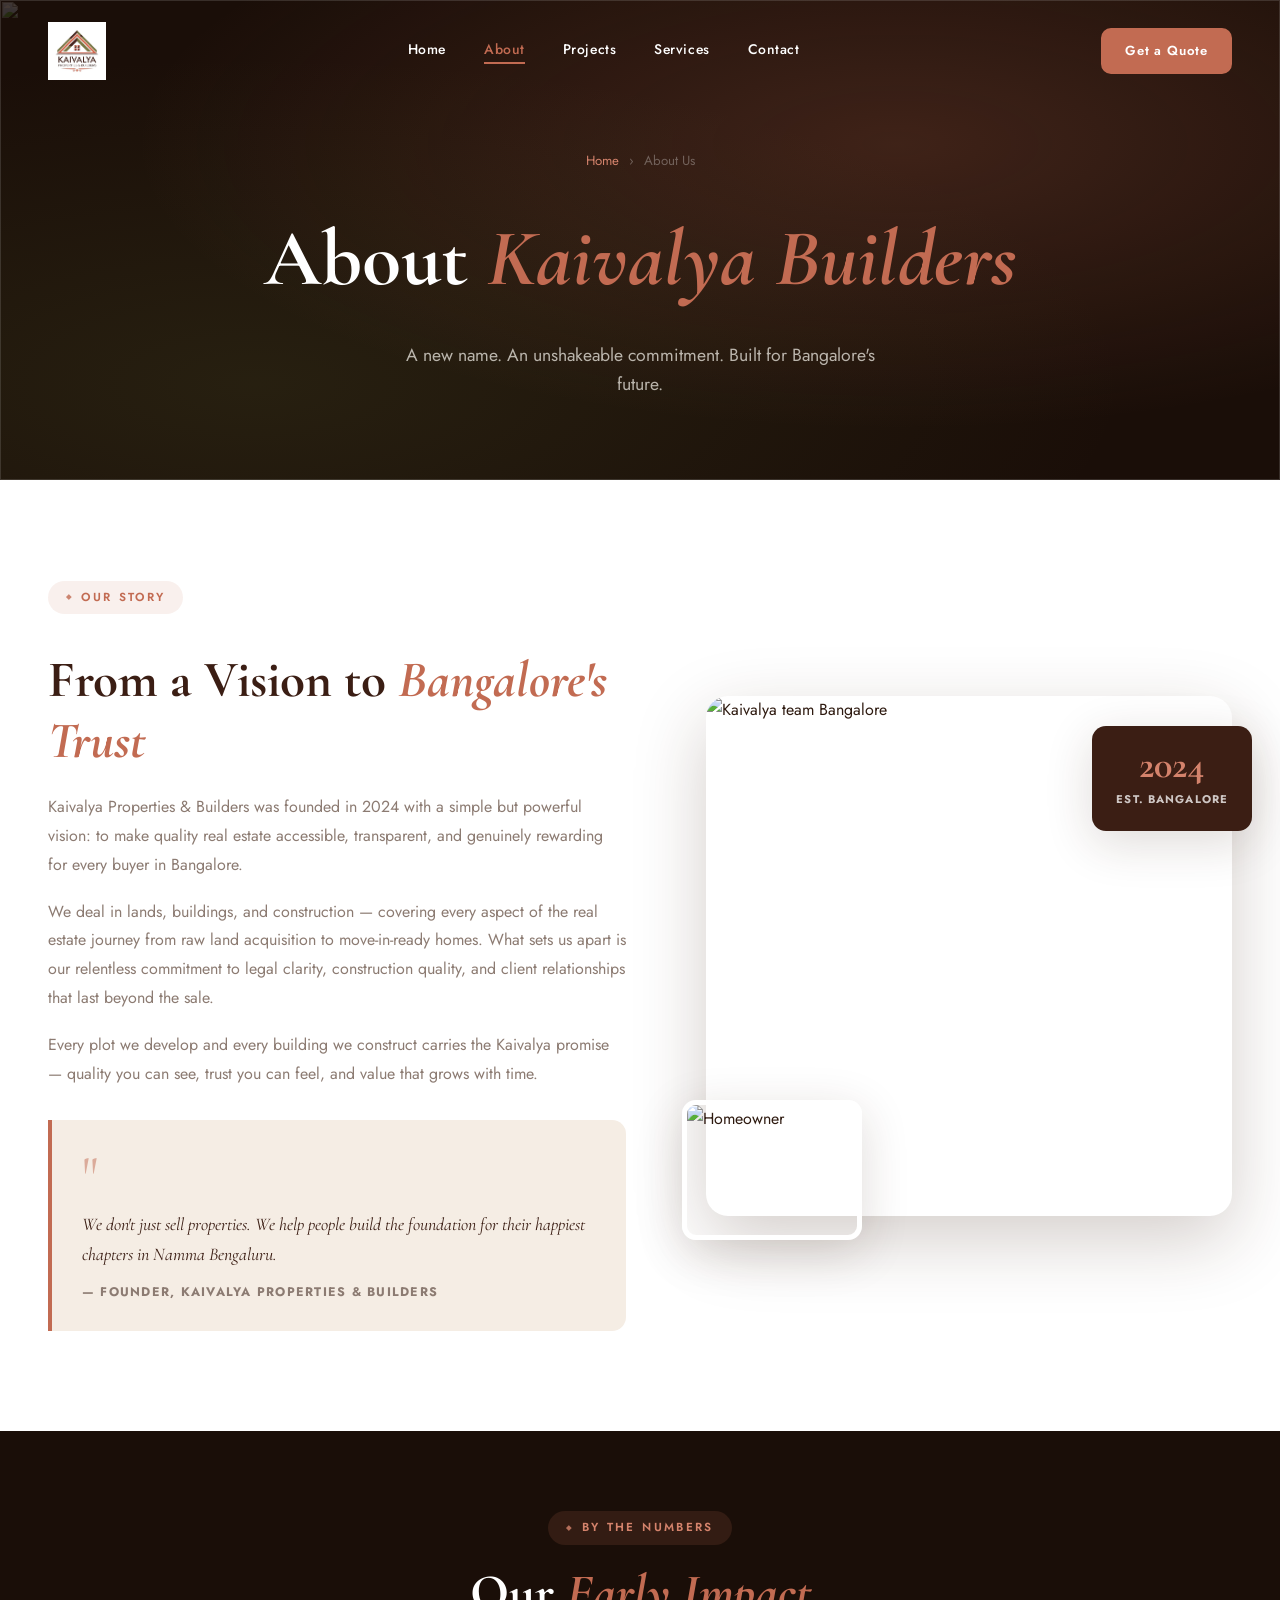
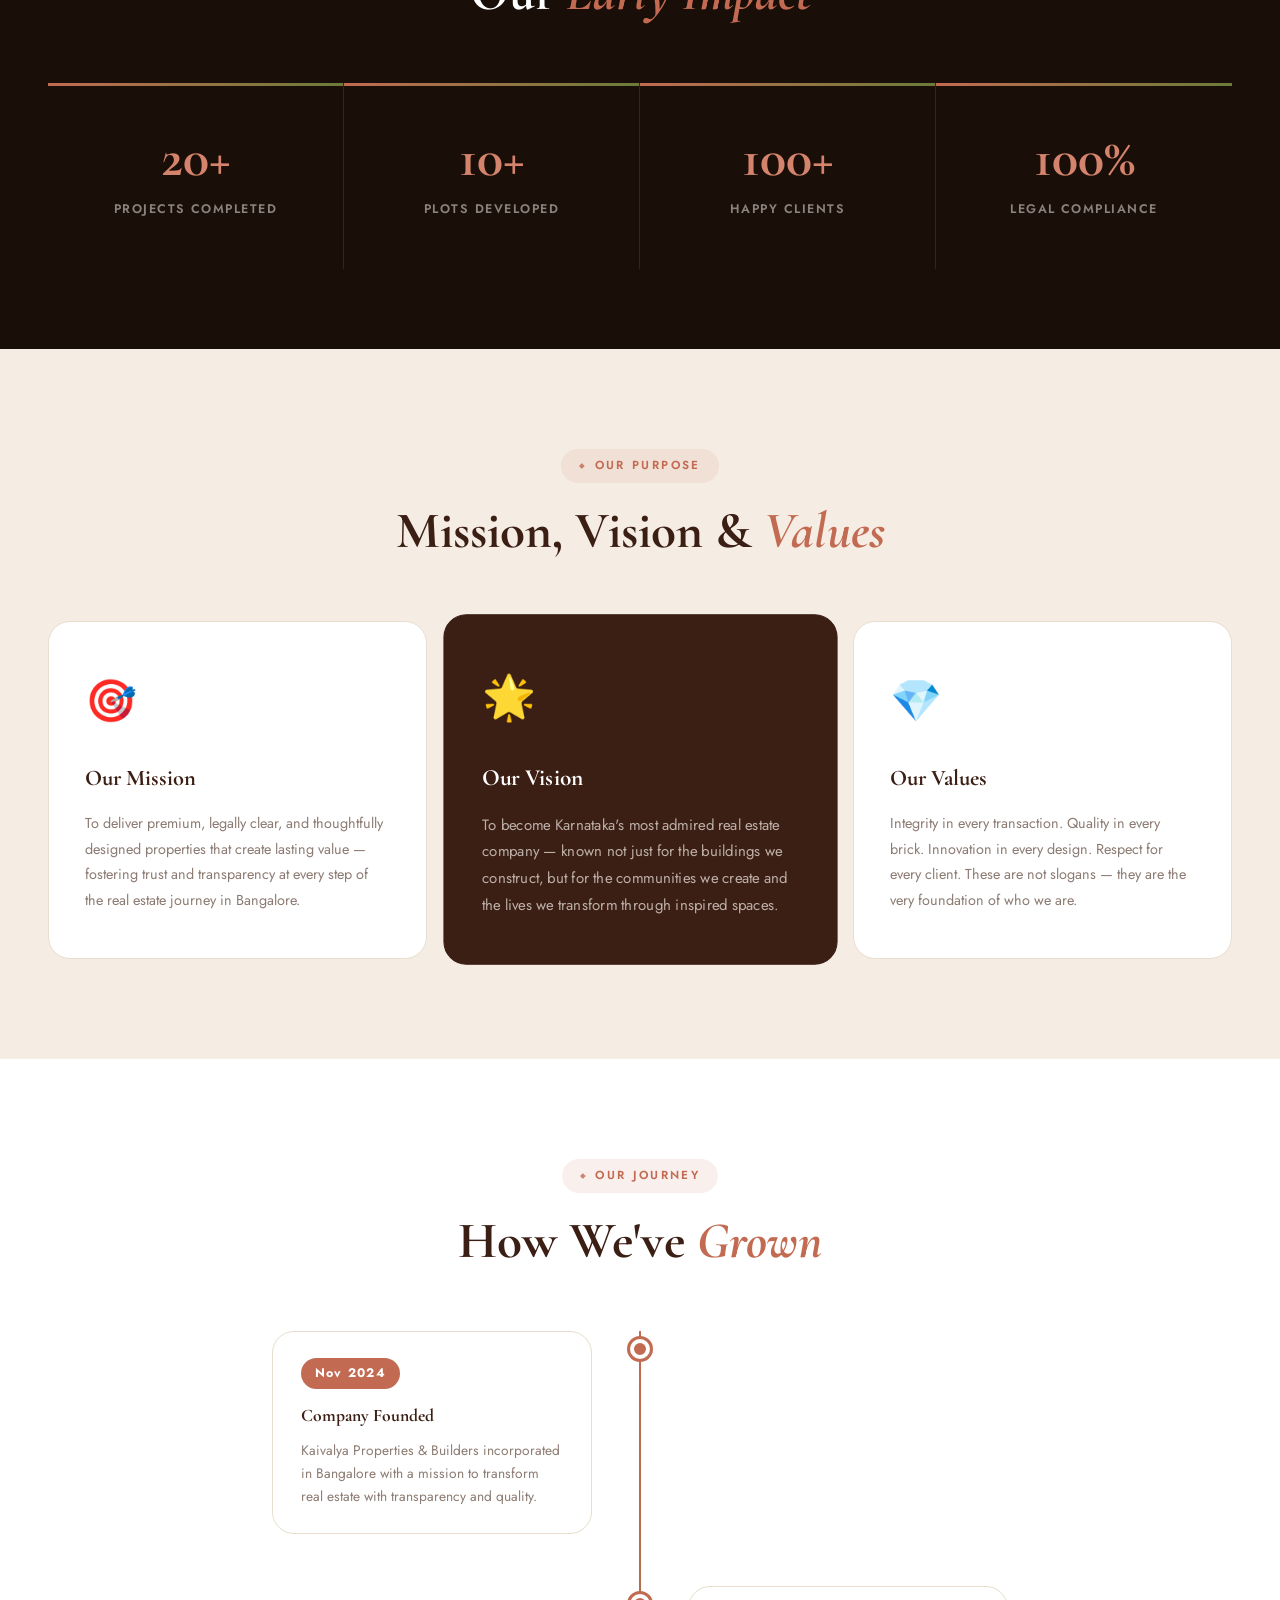
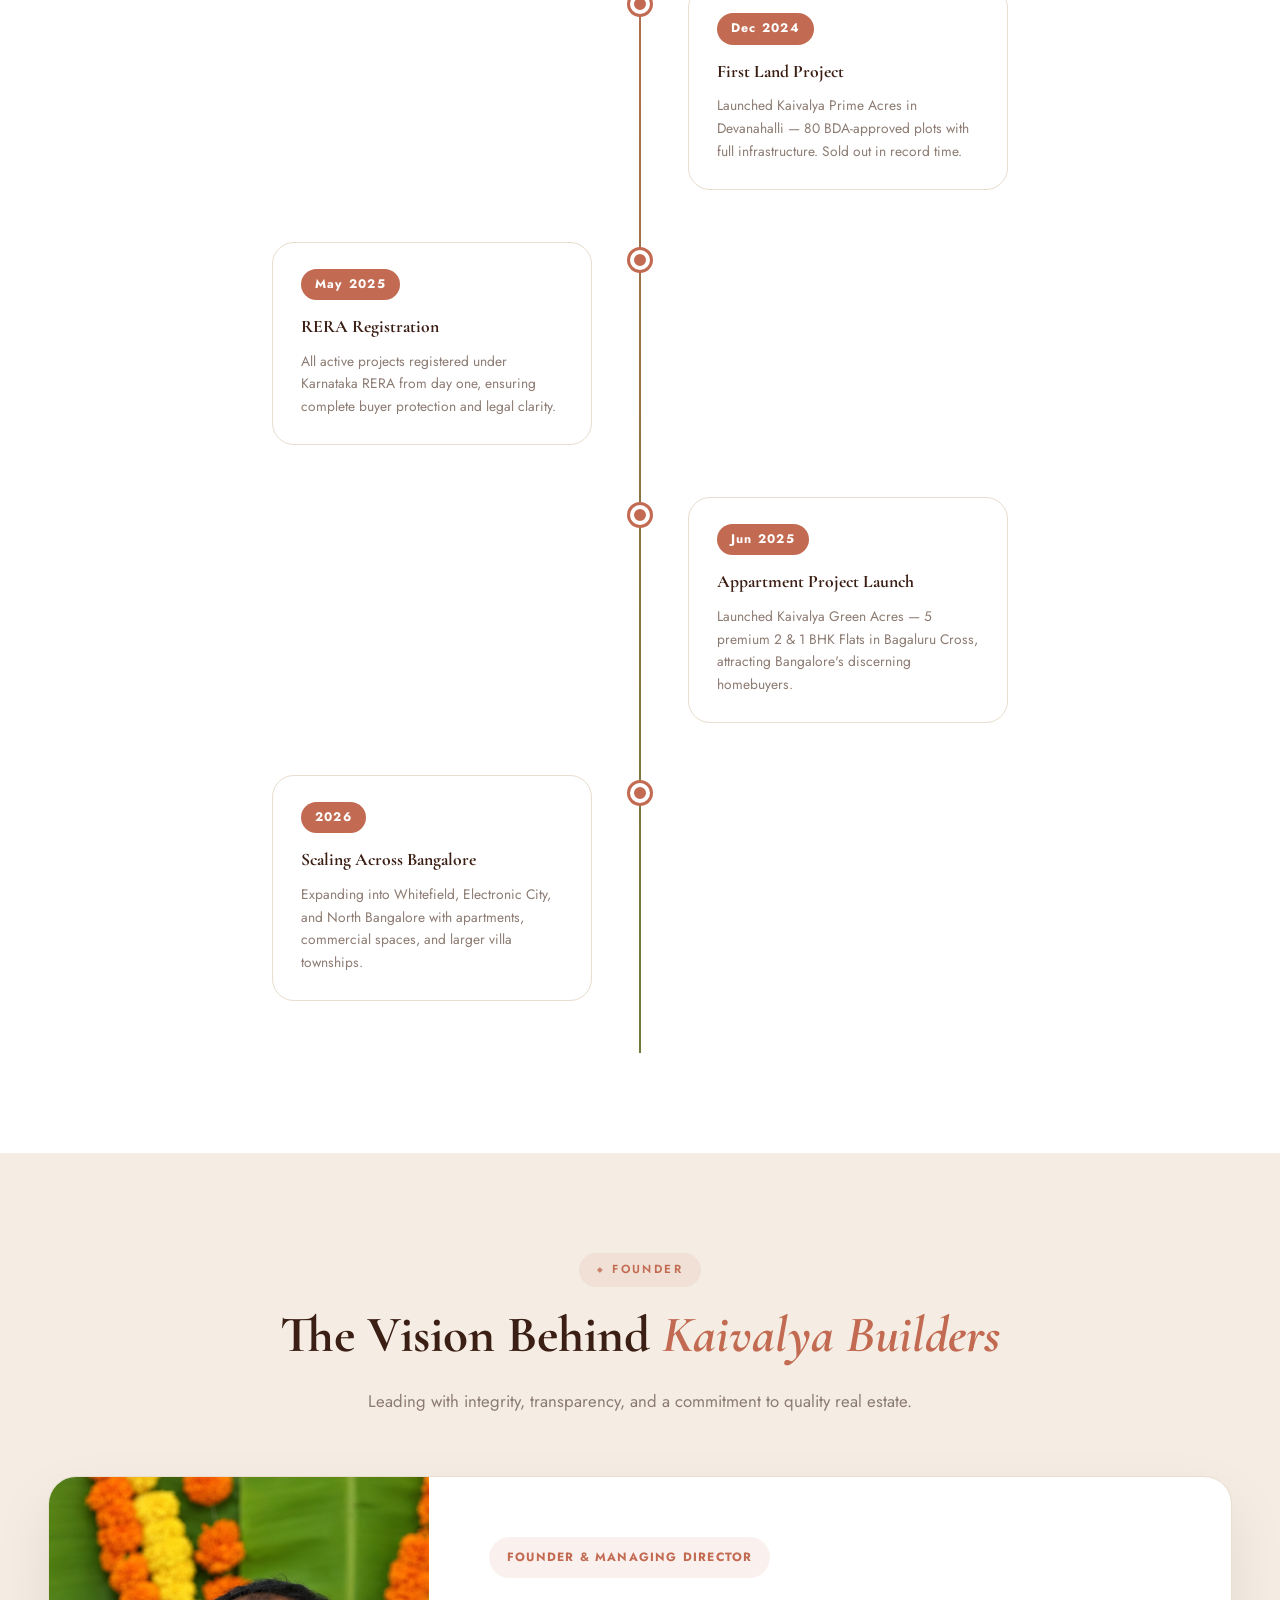
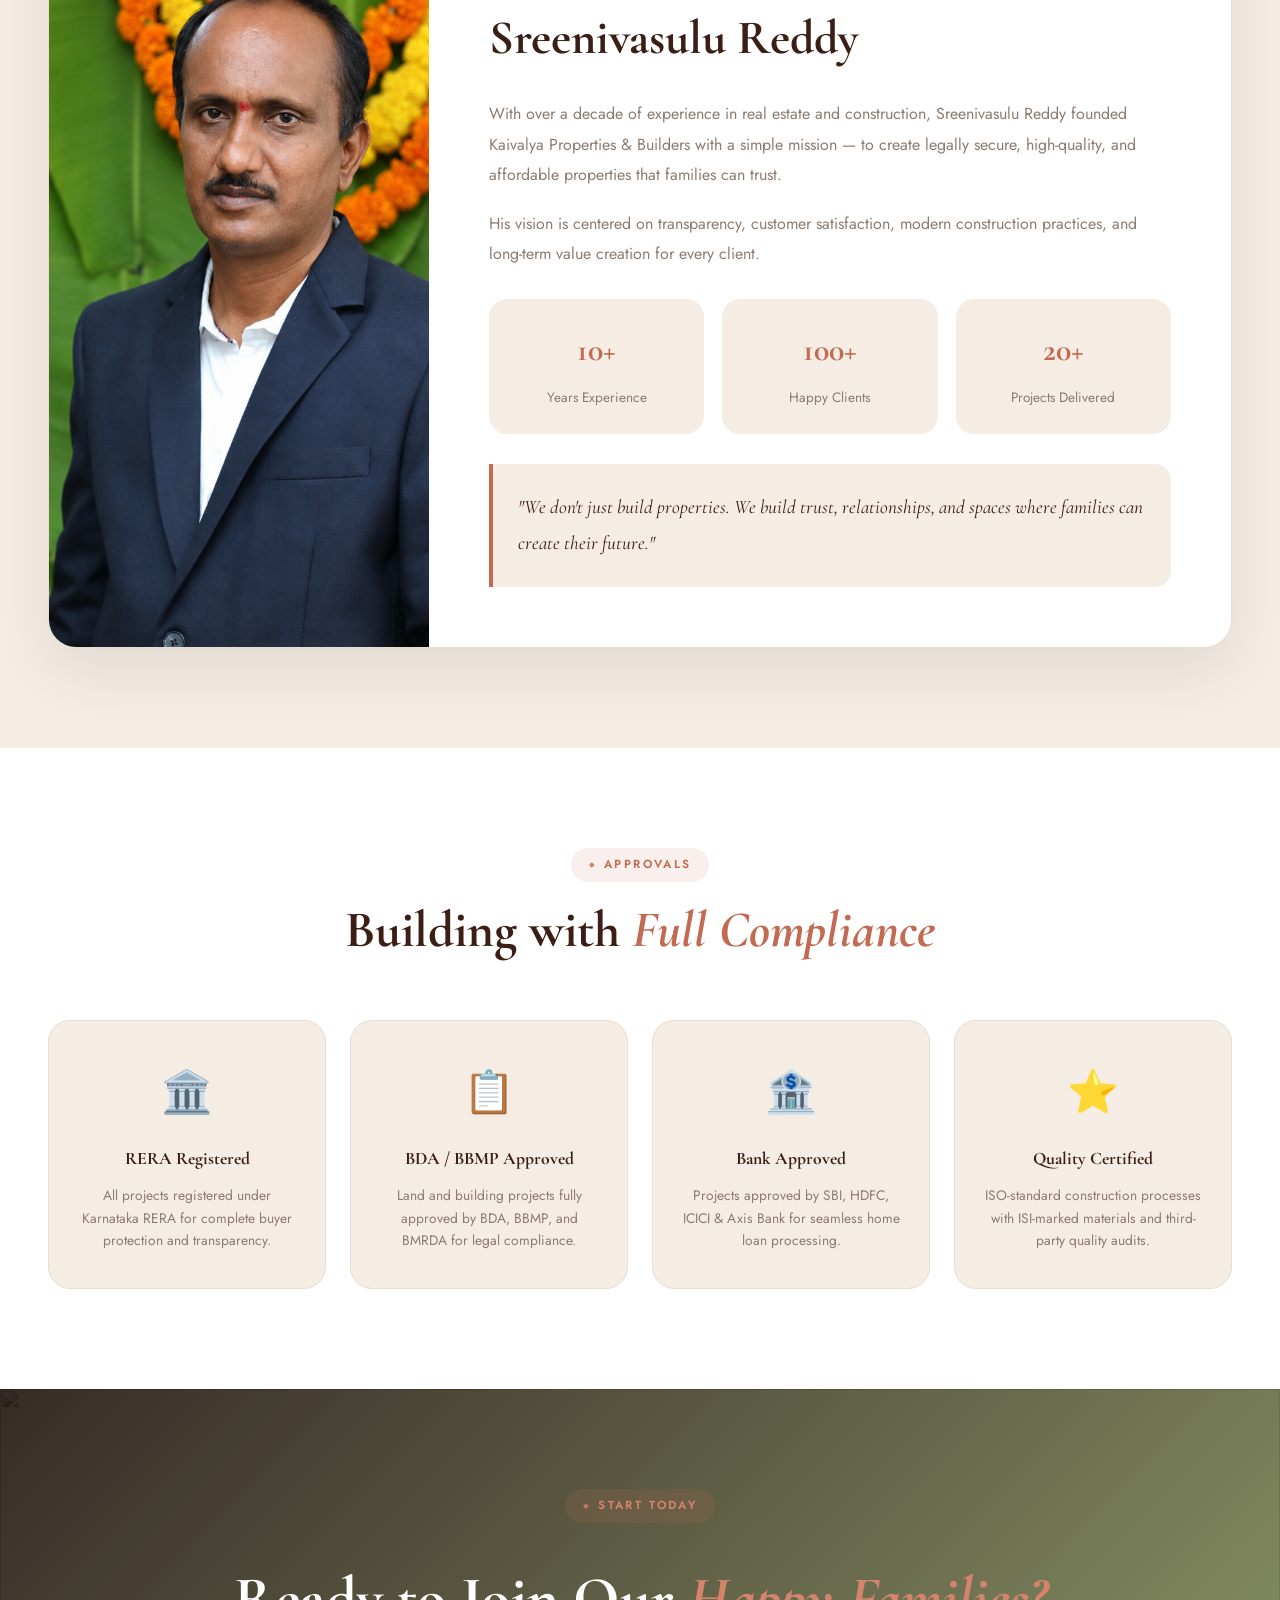
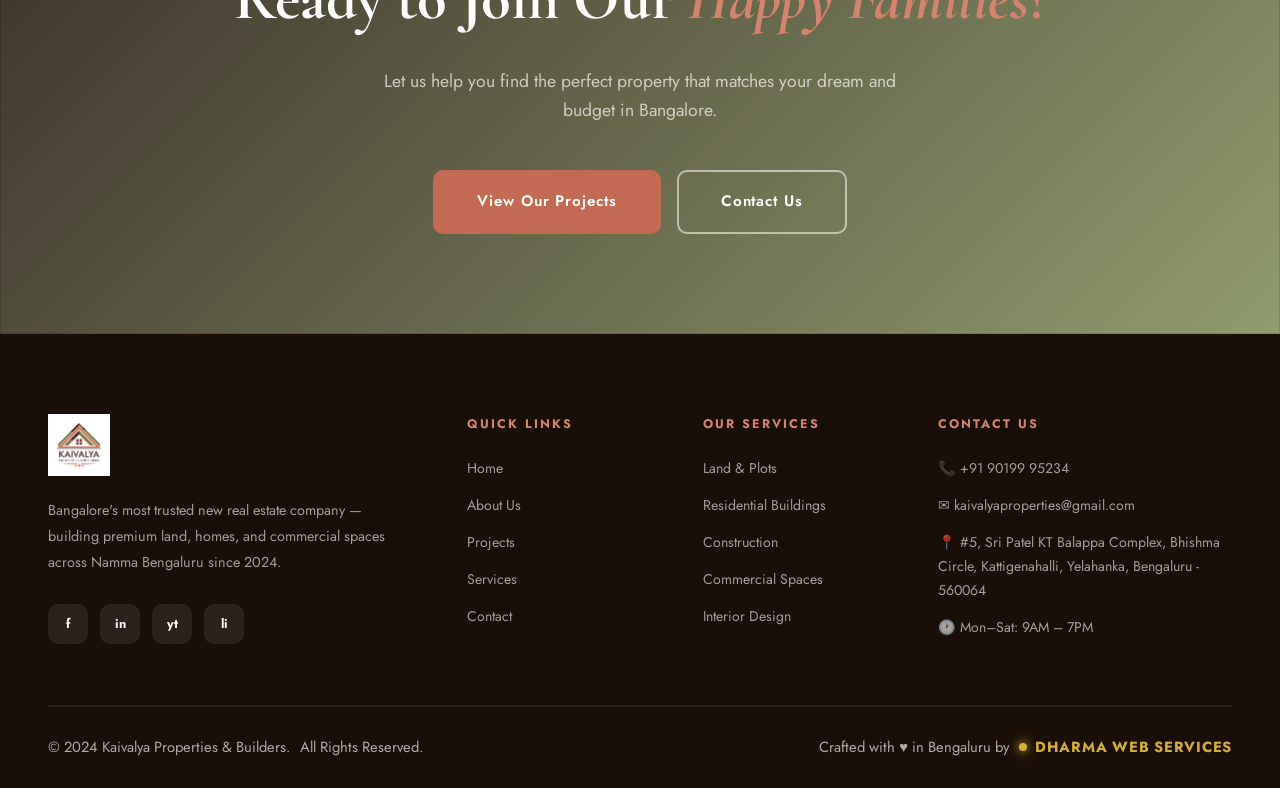
==== about.html @ e22a452b "Initial commit" ====
<!DOCTYPE html>
<html lang="en">
<head>
  <meta charset="UTF-8"/><meta name="viewport" content="width=device-width,initial-scale=1.0"/>
  <title>About Us – Kaivalya Properties & Builders | Bangalore</title>
  <link rel="icon" href="assets/images/logo.png" type="image/png">
  <link rel="stylesheet" href="assets/css/main.css"/>
  <link rel="stylesheet" href="assets/css/about.css"/>
  <link rel="preconnect" href="https://fonts.googleapis.com">
  <link rel="preconnect" href="https://fonts.gstatic.com" crossorigin>
  <link href="https://fonts.googleapis.com/css2?family=Cormorant+Garamond:ital,wght@0,400;0,600;0,700;1,400&family=Jost:wght@300;400;500;600&display=swap" rel="stylesheet">
</head>
<body>
<header class="navbar scrolled" id="navbar">
  <div class="nav-inner">
    <a href="index.html" class="nav-logo"><img src="assets/images/logo.png" alt="Kaivalya"/></a>
    <nav class="nav-links" id="navLinks"><a href="index.html">Home</a><a href="about.html" class="active">About</a><a href="projects.html">Projects</a><a href="services.html">Services</a><a href="contact.html">Contact</a></nav>
    <a href="contact.html" class="btn btn-terra nav-cta">Get a Quote</a>
    <button class="hamburger" id="hamburger"><span></span><span></span><span></span></button>
  </div>
</header>
<div class="mobile-drawer" id="mobileDrawer"><a href="index.html">Home</a><a href="about.html" class="active">About</a><a href="projects.html">Projects</a><a href="services.html">Services</a><a href="contact.html">Contact</a><a href="contact.html" class="btn btn-terra mob-cta">Get a Quote</a></div>

<section class="page-header">
  <img src="https://images.unsplash.com/photo-1486325212027-8081e485255e?w=1600&q=70&auto=format&fit=crop" alt="" class="ph-img"/>
  <div class="ph-content container"><div class="breadcrumb"><a href="index.html">Home</a><span>›</span><span>About Us</span></div><h1>About <em>Kaivalya Builders</em></h1><p>A new name. An unshakeable commitment. Built for Bangalore's future.</p></div>
</section>

<!-- STORY -->
<section class="section-pad">
  <div class="container">
    <div class="story-grid">
      <div class="story-text reveal-left">
        <span class="tag">Our Story</span>
        <h2 class="heading">From a Vision to <em>Bangalore's Trust</em></h2>
        <p>Kaivalya Properties &amp; Builders was founded in 2024 with a simple but powerful vision: to make quality real estate accessible, transparent, and genuinely rewarding for every buyer in Bangalore.</p>
        <p>We deal in lands, buildings, and construction — covering every aspect of the real estate journey from raw land acquisition to move-in-ready homes. What sets us apart is our relentless commitment to legal clarity, construction quality, and client relationships that last beyond the sale.</p>
        <p>Every plot we develop and every building we construct carries the Kaivalya promise — quality you can see, trust you can feel, and value that grows with time.</p>
        <div class="founder-quote">
          <div class="fq-mark">"</div>
          <div class="fq-text">We don't just sell properties. We help people build the foundation for their happiest chapters in Namma Bengaluru.</div>
          <div class="fq-author">— Founder, Kaivalya Properties &amp; Builders</div>
        </div>
      </div>
      <div class="story-img-wrap reveal-right">
        <img src="https://images.unsplash.com/photo-1582407947304-fd86f028f716?w=800&q=80&auto=format&fit=crop" alt="Kaivalya team Bangalore" class="story-main-img"/>
        <div class="story-float"><img src="https://images.unsplash.com/photo-1560518883-ce09059eeffa?w=400&q=80&auto=format&fit=crop" alt="Homeowner"/></div>
        <div class="story-stat-badge"><span class="sn">2024</span><span class="sl">Est. Bangalore</span></div>
      </div>
    </div>
  </div>
</section>

<!-- NUMBERS -->
<section class="bg-dark section-pad" style="padding:80px 0;">
  <div class="container">
    <div class="section-head reveal"><span class="tag light">By The Numbers</span><h2 class="heading light">Our <em>Early Impact</em></h2></div>
    <div class="numbers-grid">
      <div class="num-card reveal"><span class="big-n">20+</span><span class="n-label">Projects Completed</span></div>
      <div class="num-card reveal"><span class="big-n">10+</span><span class="n-label">Plots Developed</span></div>
      <div class="num-card reveal"><span class="big-n">100+</span><span class="n-label">Happy Clients</span></div>
      <div class="num-card reveal"><span class="big-n">100%</span><span class="n-label">Legal Compliance</span></div>
    </div>
  </div>
</section>

<!-- MISSION VISION -->
<section class="section-pad bg-warm">
  <div class="container">
    <div class="section-head reveal"><span class="tag">Our Purpose</span><h2 class="heading">Mission, Vision &amp; <em>Values</em></h2></div>
    <div class="mv-grid">
      <div class="mv-card reveal"><div class="mv-icon">🎯</div><h3>Our Mission</h3><p>To deliver premium, legally clear, and thoughtfully designed properties that create lasting value — fostering trust and transparency at every step of the real estate journey in Bangalore.</p></div>
      <div class="mv-card center reveal"><div class="mv-icon">🌟</div><h3>Our Vision</h3><p>To become Karnataka's most admired real estate company — known not just for the buildings we construct, but for the communities we create and the lives we transform through inspired spaces.</p></div>
      <div class="mv-card reveal"><div class="mv-icon">💎</div><h3>Our Values</h3><p>Integrity in every transaction. Quality in every brick. Innovation in every design. Respect for every client. These are not slogans — they are the very foundation of who we are.</p></div>
    </div>
  </div>
</section>

<!-- TIMELINE -->
<section class="section-pad">
  <div class="container">
    <div class="section-head reveal"><span class="tag">Our Journey</span><h2 class="heading">How We've <em>Grown</em></h2></div>
    <div class="timeline">
      <div class="tl-item reveal"><div class="tl-dot"></div><div class="tl-box"><span class="tl-year">Nov 2024</span><h4>Company Founded</h4><p>Kaivalya Properties &amp; Builders incorporated in Bangalore with a mission to transform real estate with transparency and quality.</p></div></div>
      <div class="tl-item right reveal"><div class="tl-dot"></div><div class="tl-box"><span class="tl-year">Dec 2024</span><h4>First Land Project</h4><p>Launched Kaivalya Prime Acres in Devanahalli — 80 BDA-approved plots with full infrastructure. Sold out in record time.</p></div></div>
      <div class="tl-item reveal"><div class="tl-dot"></div><div class="tl-box"><span class="tl-year">May 2025</span><h4>RERA Registration</h4><p>All active projects registered under Karnataka RERA from day one, ensuring complete buyer protection and legal clarity.</p></div></div>
      <div class="tl-item right reveal"><div class="tl-dot"></div><div class="tl-box"><span class="tl-year">Jun 2025</span><h4>Appartment Project Launch</h4><p>Launched Kaivalya Green Acres — 5 premium 2 &amp; 1 BHK Flats in Bagaluru Cross, attracting Bangalore's discerning homebuyers.</p></div></div>
      <div class="tl-item reveal"><div class="tl-dot"></div><div class="tl-box"><span class="tl-year">2026</span><h4>Scaling Across Bangalore</h4><p>Expanding into Whitefield, Electronic City, and North Bangalore with apartments, commercial spaces, and larger villa townships.</p></div></div>
    </div>
  </div>
</section>

<!-- TEAM -->
<section class="section-pad bg-warm founder-section">
  <div class="container">

    <div class="section-head reveal">
      <span class="tag">Founder</span>
      <h2 class="heading">The Vision Behind <em>Kaivalya Builders</em></h2>
      <p class="desc">
        Leading with integrity, transparency, and a commitment to quality real estate.
      </p>
    </div>

    <div class="founder-card reveal">

      <div class="founder-image">
        <img src="assets/images/msreddy.png" alt="Sreenivasulu Reddy">
      </div>

      <div class="founder-content">

        <span class="founder-label">Founder & Managing Director</span>

        <h3>Sreenivasulu Reddy</h3>

        <p>
          With over a decade of experience in real estate and construction,
          Sreenivasulu Reddy founded Kaivalya Properties & Builders with a
          simple mission — to create legally secure, high-quality, and
          affordable properties that families can trust.
        </p>

        <p>
          His vision is centered on transparency, customer satisfaction,
          modern construction practices, and long-term value creation for
          every client.
        </p>

        <div class="founder-stats">

          <div class="stat-box">
            <span>10+</span>
            <small>Years Experience</small>
          </div>

          <div class="stat-box">
            <span>100+</span>
            <small>Happy Clients</small>
          </div>

          <div class="stat-box">
            <span>20+</span>
            <small>Projects Delivered</small>
          </div>

        </div>

        <div class="founder-quote-box">
          <p>
            "We don't just build properties. We build trust, relationships,
            and spaces where families can create their future."
          </p>
        </div>

      </div>

    </div>

  </div>
</section>

<!-- CERTIFICATIONS -->
<section class="section-pad">
  <div class="container">
    <div class="section-head reveal"><span class="tag">Approvals</span><h2 class="heading">Building with <em>Full Compliance</em></h2></div>
    <div class="certs-grid">
      <div class="cert-card reveal"><div class="cert-icon">🏛️</div><h4>RERA Registered</h4><p>All projects registered under Karnataka RERA for complete buyer protection and transparency.</p></div>
      <div class="cert-card reveal"><div class="cert-icon">📋</div><h4>BDA / BBMP Approved</h4><p>Land and building projects fully approved by BDA, BBMP, and BMRDA for legal compliance.</p></div>
      <div class="cert-card reveal"><div class="cert-icon">🏦</div><h4>Bank Approved</h4><p>Projects approved by SBI, HDFC, ICICI &amp; Axis Bank for seamless home loan processing.</p></div>
      <div class="cert-card reveal"><div class="cert-icon">⭐</div><h4>Quality Certified</h4><p>ISO-standard construction processes with ISI-marked materials and third-party quality audits.</p></div>
    </div>
  </div>
</section>

<!-- CTA -->
<section class="cta-section">
  <div class="cta-bg"><img src="https://images.unsplash.com/photo-1600585154340-be6161a56a0c?w=1600&q=70&auto=format&fit=crop" alt=""/><div class="cta-bg-layer"></div></div>
  <div class="cta-inner"><span class="tag light" style="margin-bottom:24px;">Start Today</span><h2>Ready to Join Our <em>Happy Families?</em></h2><p>Let us help you find the perfect property that matches your dream and budget in Bangalore.</p><div class="cta-btns"><a href="projects.html" class="btn btn-terra btn-lg">View Our Projects</a><a href="contact.html" class="btn btn-outline-lt btn-lg">Contact Us</a></div></div>
</section>

<footer class="footer">
  <div class="container">
    <div class="footer-grid">
      <div class="footer-brand">
        <img src="assets/images/logo.png" alt="Kaivalya Properties" class="footer-logo"/>
        <p>Bangalore's most trusted new real estate company — building premium land, homes, and commercial spaces across Namma Bengaluru since 2024.</p>
        <div class="social-row">
          <a href="#" aria-label="Facebook">f</a>
          <a href="#" aria-label="Instagram">in</a>
          <a href="#" aria-label="YouTube">yt</a>
          <a href="#" aria-label="LinkedIn">li</a>
        </div>
      </div>
      <div class="f-col"><h5>Quick Links</h5><a href="index.html">Home</a><a href="about.html">About Us</a><a href="projects.html">Projects</a><a href="services.html">Services</a><a href="contact.html">Contact</a></div>
      <div class="f-col"><h5>Our Services</h5><a href="services.html">Land &amp; Plots</a><a href="services.html">Residential Buildings</a><a href="services.html">Construction</a><a href="services.html">Commercial Spaces</a><a href="services.html">Interior Design</a></div>
      <div class="f-col"><h5>Contact Us</h5><a href="tel:+919019995234">📞 +91 90199 95234</a><a href="mailto:kaivalyaproperties@gmail.com">✉ kaivalyaproperties@gmail.com</a><a href="https://maps.app.goo.gl/zr2HqgXHXhAscxSv6">📍 #5, Sri Patel KT Balappa Complex, Bhishma Circle, Kattigenahalli, Yelahanka, Bengaluru - 560064</a><a>🕐 Mon–Sat: 9AM – 7PM</a></div>
    </div>
     <button class="scroll-top" id="scrollTop">
      <svg width="22"
           height="22"
           viewBox="0 0 24 24"
           fill="none"
           stroke="currentColor"
           stroke-width="2.5"
           stroke-linecap="round"
           stroke-linejoin="round">
        <path d="M12 19V5"/>
        <path d="M5 12L12 5L19 12"/>
      </svg>
    </button>

    <div class="footer-bottom">

    <div class="footer-copy">
        <span>© 2024 Kaivalya Properties & Builders.</span>
        <span>All Rights Reserved.</span>
    </div>
    <div class="footer-credit">
        <span>Crafted with ♥ in Bengaluru by</span>

        <a href="https://dws.monster"
           target="_blank"
           rel="noopener noreferrer"
           class="dws-link">

            <span class="dws-dot"></span>
            Dharma Web Services
        </a>
    </div>

</div>
  </div>
</footer>
<script src="assets/js/main.js"></script>
</body>
</html>
---- assets/css/main.css ----
/* =====================================================
   KAIVALYA PROPERTIES & BUILDERS — MASTER CSS
   Bangalore | Est. 2024
   ===================================================== */

:root {
  --brown:      #3B1E14;
  --terra:      #C26B52;
  --terra-lt:   #D4836C;
  --olive:      #6B7B3A;
  --olive-lt:   #8A9B4E;
  --cream:      #FAF6F0;
  --cream-warm: #F5EDE4;
  --white:      #FFFFFF;
  --dark:       #1A0E08;
  --text:       #2E1A10;
  --muted:      #8C7B72;
  --border:     #E8DDCE;
  --gold:       #C9A84C;

  --font-d: 'Cormorant Garamond', Georgia, serif;
  --font-b: 'Jost', sans-serif;
  --ease:   cubic-bezier(0.4, 0, 0.2, 1);
  --r:      14px;
  --r-lg:   22px;
  --sh:     0 4px 24px rgba(58,30,20,.10);
  --sh-md:  0 12px 48px rgba(58,30,20,.16);
  --sh-lg:  0 24px 72px rgba(58,30,20,.22);
}

*, *::before, *::after { box-sizing: border-box; margin: 0; padding: 0; }
html { scroll-behavior: smooth; font-size: 16px; }
body { font-family: var(--font-b); color: var(--text); background: var(--white); line-height: 1.7; overflow-x: hidden; }
img { max-width: 100%; display: block; object-fit: cover; }
a { text-decoration: none; color: inherit; transition: all .3s var(--ease); }
ul { list-style: none; }

.container { max-width: 1240px; margin: 0 auto; padding: 0 28px; }
.section-pad { padding: 100px 0; }
.bg-warm { background: var(--cream-warm); }
.bg-dark { background: var(--dark); }
.bg-cream { background: var(--cream); }

/* TYPOGRAPHY */
em { font-style: italic; color: var(--terra); }
.tag { display: inline-flex; align-items: center; gap: 8px; font-size: .73rem; font-weight: 600; letter-spacing: .2em; text-transform: uppercase; color: var(--terra); background: rgba(194,107,82,.1); padding: 7px 18px; border-radius: 100px; margin-bottom: 18px; }
.tag::before { content: '◆'; font-size: .45rem; opacity: .8; }
.tag.light { color: var(--terra-lt); background: rgba(194,107,82,.15); }

.heading { font-family: var(--font-d); font-size: clamp(2rem, 4vw, 3.2rem); font-weight: 700; line-height: 1.18; color: var(--brown); margin-bottom: 22px; }
.heading.light { color: var(--white); }
.desc { font-size: 1.05rem; color: var(--muted); max-width: 560px; line-height: 1.75; }
.section-head { text-align: center; margin-bottom: 60px; }
.section-head .desc { margin: 0 auto; }

/* BUTTONS */
.btn { display: inline-flex; align-items: center; gap: 9px; font-family: var(--font-b); font-weight: 600; font-size: .88rem; letter-spacing: .06em; padding: 14px 32px; border-radius: 10px; border: 2px solid transparent; cursor: pointer; transition: all .3s var(--ease); white-space: nowrap; }
.btn-terra { background: var(--terra); color: #fff; border-color: var(--terra); }
.btn-terra:hover { background: var(--brown); border-color: var(--brown); transform: translateY(-3px); box-shadow: 0 10px 28px rgba(194,107,82,.35); }
.btn-dark { background: var(--brown); color: #fff; border-color: var(--brown); }
.btn-dark:hover { background: var(--terra); border-color: var(--terra); transform: translateY(-3px); }
.btn-outline { background: transparent; color: var(--brown); border-color: var(--brown); }
.btn-outline:hover { background: var(--brown); color: #fff; transform: translateY(-3px); }
.btn-outline-lt { background: transparent; color: #fff; border-color: rgba(255,255,255,.55); }
.btn-outline-lt:hover { background: rgba(255,255,255,.12); border-color: #fff; transform: translateY(-3px); }
.btn-lg { padding: 17px 42px; font-size: .95rem; }

/* ===== NAVBAR ===== */
.navbar { position: fixed; top: 0; left: 0; right: 0; z-index: 999; transition: all .4s var(--ease); }
.navbar.scrolled { background: rgba(255,255,255,.97); backdrop-filter: blur(16px); box-shadow: 0 2px 20px rgba(58,30,20,.08); }
.nav-inner { display: flex; align-items: center; justify-content: space-between; max-width: 1240px; margin: 0 auto; padding: 22px 28px; transition: padding .4s var(--ease); }
.navbar.scrolled .nav-inner { padding: 14px 28px; }
.nav-logo img { height: 58px; width: auto; transition: height .3s; }
.navbar.scrolled .nav-logo img { height: 48px; }
.nav-links { display: flex; align-items: center; gap: 38px; }
.nav-links a { font-size: .87rem; font-weight: 500; letter-spacing: .04em; color: #fff; position: relative; padding-bottom: 3px; }
.navbar.scrolled .nav-links a { color: var(--brown); }
.nav-links a::after { content: ''; position: absolute; bottom: 0; left: 0; width: 0; height: 2px; background: var(--terra); transition: width .3s; }
.nav-links a:hover::after, .nav-links a.active::after { width: 100%; }
.nav-links a.active { color: var(--terra); }
.navbar.scrolled .nav-links a.active { color: var(--terra); }
.nav-cta { font-size: .82rem; padding: 10px 22px; }
.hamburger { display: none; flex-direction: column; gap: 5px; background: none; border: none; cursor: pointer; padding: 4px; }
.hamburger span { display: block; width: 25px; height: 2px; background: #fff; border-radius: 2px; transition: all .3s; }
.navbar.scrolled .hamburger span { background: var(--brown); }
.hamburger.open span:nth-child(1) { transform: translateY(7px) rotate(45deg); }
.hamburger.open span:nth-child(2) { opacity: 0; transform: scaleX(0); }
.hamburger.open span:nth-child(3) { transform: translateY(-7px) rotate(-45deg); }

/* Mobile Nav Drawer */
.mobile-drawer { position: fixed; inset: 0; background: var(--dark); z-index: 998; display: flex; flex-direction: column; align-items: center; justify-content: center; gap: 10px; transform: translateX(100%); transition: transform .45s var(--ease); }
.mobile-drawer.open { transform: translateX(0); }
.mobile-drawer a { font-family: var(--font-d); font-size: clamp(1.8rem, 6vw, 2.2rem); font-weight: 700; color: #fff; padding: 10px 0; opacity: .85; transition: all .3s; }
.mobile-drawer a:hover, .mobile-drawer a.active { color: var(--terra); opacity: 1; }
.mobile-drawer .mob-cta { margin-top: 20px; }

/* ===== MARQUEE ===== */
.marquee-strip { background: var(--olive); overflow: hidden; padding: 13px 0; }
.marquee-track { display: inline-flex; gap: 28px; animation: marquee 28s linear infinite; }
.marquee-track span { font-size: .76rem; font-weight: 600; letter-spacing: .16em; text-transform: uppercase; color: #fff; }
.marquee-track .dot { color: var(--terra-lt); font-size: .55rem; }
@keyframes marquee { from { transform: translateX(0); } to { transform: translateX(-50%); } }

/* ===== SCROLL TOP ===== */
.scroll-top { position: fixed; bottom: 30px; right: 30px; width: 50px; height: 50px; background: var(--terra); color: #fff; border: none; border-radius: 14px; font-size: 1.15rem; cursor: pointer; display: flex; align-items: center; justify-content: center; opacity: 0; transform: translateY(20px); transition: all .35s var(--ease); z-index: 990; box-shadow: var(--sh-md); }
.scroll-top.show { opacity: 1; transform: translateY(0); }
.scroll-top:hover { background: var(--brown); transform: translateY(-4px); }

/* ===== PAGE HEADER ===== */
.page-header { padding: 150px 0 80px; background: var(--dark); position: relative; overflow: hidden; text-align: center; }
.page-header::before { content: ''; position: absolute; inset: 0; background: radial-gradient(ellipse at 70% 30%, rgba(194,107,82,.22) 0%, transparent 60%), radial-gradient(ellipse at 20% 80%, rgba(107,123,58,.16) 0%, transparent 60%); }
.ph-img { position: absolute; inset: 0; width: 100%; height: 100%; object-fit: cover; opacity: .18; }
.ph-content { position: relative; z-index: 2; }
.ph-content h1 { font-family: var(--font-d); font-size: clamp(2.8rem, 7vw, 5rem); font-weight: 700; color: #fff; margin-bottom: 14px; }
.ph-content p { font-size: 1.1rem; color: rgba(250,246,240,.7); max-width: 480px; margin: 0 auto; }
.breadcrumb { display: flex; align-items: center; justify-content: center; gap: 10px; margin-bottom: 18px; font-size: .83rem; }
.breadcrumb a { color: var(--terra-lt); }
.breadcrumb span { color: rgba(255,255,255,.3); }

/* ===== FOOTER ===== */
.footer { background: var(--dark); color: var(--cream); padding: 80px 0 0; }
.footer-grid { display: grid; grid-template-columns: 2fr 1fr 1fr 1.6fr; gap: 52px; padding-bottom: 52px; border-bottom: 1px solid rgba(255,255,255,.08); }
.footer-logo { height: 62px; width: auto; margin-bottom: 22px; }
.footer-brand p { font-size: .9rem; color: rgba(250,246,240,.62); line-height: 1.8; margin-bottom: 28px; }
.social-row { display: flex; gap: 12px; }
.social-row a { width: 40px; height: 40px; background: rgba(255,255,255,.08); color: #fff; border-radius: 10px; display: flex; align-items: center; justify-content: center; font-weight: 700; font-size: .8rem; transition: all .3s; }
.social-row a:hover { background: var(--terra); transform: translateY(-2px); }
.f-col h5 { font-size: .78rem; font-weight: 700; letter-spacing: .16em; text-transform: uppercase; color: var(--terra-lt); margin-bottom: 22px; }
.f-col a { display: block; font-size: .88rem; color: rgba(250,246,240,.62); margin-bottom: 13px; transition: all .3s; }
.f-col a:hover { color: var(--terra-lt); padding-left: 6px; }
.footer-bottom { display: flex; justify-content: space-between; align-items: center; padding: 26px 0; font-size: .78rem; color: rgba(250,246,240,.38); }

/* ===== FORM ===== */
.form-group { margin-bottom: 20px; }
.form-group label { display: block; font-size: .78rem; font-weight: 700; letter-spacing: .08em; text-transform: uppercase; color: var(--text); margin-bottom: 9px; }
.form-group input, .form-group select, .form-group textarea { width: 100%; padding: 14px 18px; font-family: var(--font-b); font-size: .93rem; color: var(--text); background: var(--white); border: 2px solid var(--border); border-radius: var(--r); transition: all .3s; outline: none; appearance: none; }
.form-group input:focus, .form-group select:focus, .form-group textarea:focus { border-color: var(--terra); box-shadow: 0 0 0 4px rgba(194,107,82,.1); }
.form-group textarea { resize: vertical; min-height: 130px; }

/* ===== ANIMATIONS ===== */
.reveal { opacity: 0; transform: translateY(32px); transition: opacity .7s var(--ease), transform .7s var(--ease); }
.reveal.visible { opacity: 1; transform: translateY(0); }
.reveal-left { opacity: 0; transform: translateX(-40px); transition: opacity .7s var(--ease), transform .7s var(--ease); }
.reveal-left.visible { opacity: 1; transform: translateX(0); }
.reveal-right { opacity: 0; transform: translateX(40px); transition: opacity .7s var(--ease), transform .7s var(--ease); }
.reveal-right.visible { opacity: 1; transform: translateX(0); }


/* =========================================
   RESPONSIVE GLOBAL LAYOUT
========================================= */

/* Laptops & Tablets Landscape (Max 1024px) */
@media (max-width: 1024px) {
  .section-pad { padding: 80px 0; }
  .footer-grid { grid-template-columns: repeat(2, 1fr); gap: 40px; }
}

/* Tablets Portrait & Large Mobile (Max 768px) */
@media (max-width: 768px) {
  .section-pad { padding: 64px 0; }
  .container { padding: 0 24px; }
  
  /* Navbar to Mobile Drawer */
  .nav-links, .nav-cta { display: none; }
  .hamburger { display: flex; }
  .nav-logo img { height: 48px; }
  .navbar.scrolled .nav-logo img { height: 40px; }
  
  /* Typography Scale-Down */
  .desc { font-size: 1rem; }
  .section-head { margin-bottom: 48px; }
  
  /* Footer Reorganization */
  .footer { padding: 64px 0 0; }
  .footer-grid { grid-template-columns: 1fr; gap: 36px; padding-bottom: 40px; }
  .footer-brand p { margin-bottom: 16px; }
  .footer-bottom { flex-direction: column; gap: 12px; text-align: center; padding: 20px 0; }
  
  /* Page Header Adjustments */
  .page-header { padding: 120px 0 60px; }
}

/* Mobile Phones (Max 480px) */
@media (max-width: 480px) {
  .section-pad { padding: 52px 0; }
  .container { padding: 0 20px; }
  
  /* Touch Target Enhancements */
  .btn { padding: 12px 28px; font-size: .85rem; }
  .btn-lg { padding: 14px 28px; font-size: .9rem; }
  
  /* Typography Scale-Down */
  .desc { font-size: .95rem; }
  .section-head { margin-bottom: 40px; }
  
  /* Page Header Tightening */
  .page-header { padding: 110px 0 50px; }
  .breadcrumb { font-size: .75rem; flex-wrap: wrap; }
  
  /* Form Usability on Small Screens */
  .form-group input, .form-group select, .form-group textarea { padding: 12px 16px; font-size: .9rem; }
  
  /* Floating Elements Optimization */
  .scroll-top { width: 44px; height: 44px; bottom: 20px; right: 20px; font-size: 1rem; border-radius: 12px; }
  .marquee-strip { padding: 10px 0; }
  .marquee-track span { font-size: .7rem; }
}


/* ==========================
   PREMIUM FOOTER BOTTOM
========================== */

.footer-bottom{
    padding:28px 0;

    border-top:1px solid rgba(255,255,255,.08);

    display:flex;
    justify-content:space-between;
    align-items:center;
    gap:25px;

    font-size:.92rem;
}

.footer-copy{
    display:flex;
    gap:10px;
    flex-wrap:wrap;
    color:rgba(255,255,255,.65);
}

.footer-divider{
    flex:1;
    height:1px;
    background:linear-gradient(
        to right,
        transparent,
        rgba(212,175,55,.25),
        transparent
    );
}

.footer-credit{
    display:flex;
    align-items:center;
    gap:10px;
    color:rgba(255,255,255,.65);
}

.dws-link{
    display:flex;
    align-items:center;
    gap:8px;

    color:#D4AF37;
    text-decoration:none;
    font-weight:700;
    letter-spacing:.05em;
    text-transform:uppercase;

    transition:.35s ease;
}

.dws-link:hover{
    color:#fff;
    transform:translateY(-2px);
}

.dws-dot{
    width:8px;
    height:8px;
    border-radius:50%;

    background:#D4AF37;

    box-shadow:
        0 0 10px #D4AF37,
        0 0 20px rgba(212,175,55,.5);
}

@media(max-width:768px){

.footer-bottom{
    flex-direction:column;
    text-align:center;
    gap:15px;
}

.footer-divider{
    width:100%;
}

.footer-copy,
.footer-credit{
    justify-content:center;
}

}

.scroll-top{
    width:58px;
    height:58px;

    margin:0 auto 30px;

    border:none;
    border-radius:50%;

    background:linear-gradient(
        135deg,
        #c97758,
        #d78d6f
    );

    color:#fff;

    display:flex;
    align-items:center;
    justify-content:center;

    cursor:pointer;

    box-shadow:
        0 12px 30px rgba(201,119,88,.35);

    transition:.35s ease;
}

.scroll-top:hover{
    transform:translateY(-6px);
}
---- assets/css/about.css ----
/* ABOUT PAGE - BASE STYLES */
.story-grid { display: grid; grid-template-columns: 1.1fr 1fr; gap: 80px; align-items: center; }
.story-text > * + * { margin-top: 18px; }
.story-text p { color: var(--muted); line-height: 1.8; }
.story-img-wrap { position: relative; }
.story-main-img { width: 100%; height: 520px; object-fit: cover; border-radius: var(--r-lg); box-shadow: var(--sh-lg); }
.story-float { position: absolute; bottom: -24px; left: -24px; width: 180px; height: 140px; border-radius: var(--r); overflow: hidden; border: 5px solid #fff; box-shadow: var(--sh-md); }
.story-float img { width: 100%; height: 100%; object-fit: cover; }
.story-stat-badge { position: absolute; top: 30px; right: -20px; background: var(--brown); color: #fff; padding: 20px 24px; border-radius: var(--r); text-align: center; box-shadow: var(--sh-md); }
.story-stat-badge .sn { font-family: var(--font-d); font-size: 2.4rem; font-weight: 700; color: var(--terra-lt); display: block; line-height: 1; }
.story-stat-badge .sl { font-size: .7rem; font-weight: 700; letter-spacing: .1em; text-transform: uppercase; opacity: .75; margin-top: 4px; }
.founder-quote { background: var(--cream-warm); border-left: 4px solid var(--terra); padding: 28px 30px; border-radius: 0 var(--r) var(--r) 0; margin-top: 32px !important; }
.fq-mark { font-family: var(--font-d); font-size: 3.5rem; color: var(--terra); opacity: .5; line-height: 1; margin-bottom: 6px; }
.fq-text { font-family: var(--font-d); font-size: 1.12rem; font-style: italic; color: var(--brown); line-height: 1.65; margin-bottom: 12px; }
.fq-author { font-size: .78rem; font-weight: 700; letter-spacing: .1em; text-transform: uppercase; color: var(--muted); }

/* NUMBERS */
.numbers-grid { display: grid; grid-template-columns: repeat(4, 1fr); gap: 0; }
.num-card { padding: 48px 32px; text-align: center; border-right: 1px solid rgba(250,246,240,.1); position: relative; }
.num-card:last-child { border-right: none; }
.num-card::before { content: ''; position: absolute; top: 0; left: 0; right: 0; height: 3px; background: linear-gradient(90deg, var(--terra), var(--olive)); transform: scaleX(0); transition: transform .5s var(--ease); }
.num-card:hover::before, .num-card.visible::before { transform: scaleX(1); }
.big-n { font-family: var(--font-d); font-size: 3.4rem; font-weight: 700; color: var(--terra-lt); display: block; line-height: 1; margin-bottom: 8px; }
.n-label { font-size: .78rem; font-weight: 600; letter-spacing: .12em; text-transform: uppercase; color: rgba(250,246,240,.5); }

/* MISSION VISION */
.mv-grid { display: grid; grid-template-columns: repeat(3, 1fr); gap: 24px; }
.mv-card { background: #fff; border: 1px solid var(--border); border-radius: var(--r-lg); padding: 44px 36px; transition: all .4s var(--ease); position: relative; overflow: hidden; }
.mv-card::after { content: ''; position: absolute; bottom: 0; left: 0; right: 0; height: 4px; background: linear-gradient(90deg, var(--terra), var(--olive)); transform: scaleX(0); transform-origin: left; transition: transform .4s; }
.mv-card:hover::after { transform: scaleX(1); }
.mv-card:hover { transform: translateY(-8px); box-shadow: var(--sh-lg); }
.mv-card.center { background: var(--brown); border-color: var(--brown); transform: scale(1.04); }
.mv-card.center:hover { transform: scale(1.04) translateY(-6px); }
.mv-card.center h3 { color: #fff; }
.mv-card.center p { color: rgba(250,246,240,.68); }
.mv-icon { font-size: 2.6rem; margin-bottom: 22px; }
.mv-card h3 { font-family: var(--font-d); font-size: 1.4rem; font-weight: 700; color: var(--brown); margin-bottom: 14px; }
.mv-card p { font-size: .9rem; color: var(--muted); line-height: 1.78; }

/* TIMELINE */
.timeline { max-width: 800px; margin: 0 auto; position: relative; }
.timeline::before { content: ''; position: absolute; top: 0; bottom: 0; left: 50%; transform: translateX(-50%); width: 2px; background: linear-gradient(to bottom, var(--terra), var(--olive)); }
.tl-item { display: flex; justify-content: flex-end; width: 50%; padding: 0 48px 52px 0; position: relative; }
.tl-item.right { justify-content: flex-start; margin-left: 50%; padding: 0 0 52px 48px; }
.tl-dot { position: absolute; right: -10px; top: 8px; width: 20px; height: 20px; background: var(--terra); border-radius: 50%; border: 4px solid #fff; box-shadow: 0 0 0 3px var(--terra); z-index: 1; }
.tl-item.right .tl-dot { right: auto; left: -10px; }
.tl-box { background: #fff; border: 1px solid var(--border); border-radius: var(--r-lg); padding: 26px 28px; max-width: 320px; transition: all .4s; }
.tl-box:hover { box-shadow: var(--sh-md); transform: translateY(-4px); }
.tl-year { display: inline-block; background: var(--terra); color: #fff; font-size: .78rem; font-weight: 700; letter-spacing: .1em; padding: 5px 14px; border-radius: 100px; margin-bottom: 12px; }
.tl-box h4 { font-family: var(--font-d); font-size: 1.1rem; font-weight: 700; color: var(--brown); margin-bottom: 8px; }
.tl-box p { font-size: .86rem; color: var(--muted); line-height: 1.65; }

/* CERTS */
.certs-grid { display: grid; grid-template-columns: repeat(4, 1fr); gap: 24px; }
.cert-card { background: var(--cream-warm); border: 1px solid var(--border); border-radius: var(--r-lg); padding: 36px 28px; text-align: center; transition: all .4s var(--ease); }
.cert-card:hover { transform: translateY(-6px); box-shadow: var(--sh-md); background: #fff; }
.cert-icon { font-size: 2.6rem; margin-bottom: 16px; }
.cert-card h4 { font-family: var(--font-d); font-size: 1.1rem; font-weight: 700; color: var(--brown); margin-bottom: 10px; }
.cert-card p { font-size: .86rem; color: var(--muted); line-height: 1.65; }

/* CTA BANNER */
.cta-section { position: relative; padding: 100px 24px; text-align: center; overflow: hidden; }
.cta-bg { position: absolute; inset: 0; }
.cta-bg img { width: 100%; height: 100%; object-fit: cover; }
.cta-bg-layer { position: absolute; inset: 0; background: linear-gradient(135deg, rgba(26,14,8,.88) 0%, rgba(107,123,58,.75) 100%); }
.cta-inner { position: relative; z-index: 2; }
.cta-inner h2 { font-family: var(--font-d); font-size: clamp(2.2rem, 5vw, 3.8rem); font-weight: 700; color: #fff; margin-bottom: 16px; }
.cta-inner h2 em { color: var(--terra-lt); }
.cta-inner p { font-size: 1.1rem; color: rgba(250,246,240,.72); max-width: 520px; margin: 0 auto 44px; }
.cta-btns { display: flex; gap: 16px; justify-content: center; flex-wrap: wrap; }


/* =========================================
   RESPONSIVE DESIGN (Overhauled)
========================================= */

/* Laptops & Tablets (Max 1024px) */
@media (max-width: 1024px) {
  .story-grid { grid-template-columns: 1fr; gap: 48px; }
  .story-stat-badge { right: 20px; } /* Prevent badge from hugging the edge too tightly */
  
  /* Make Numbers a 2x2 Grid */
  .numbers-grid { grid-template-columns: repeat(2, 1fr); }
  .num-card { border-right: none; border-bottom: 1px solid rgba(250,246,240,.1); }
  /* Re-add center borders for the 2x2 layout */
  .num-card:nth-child(odd) { border-right: 1px solid rgba(250,246,240,.1); }
  /* Remove bottom borders from the last row */
  .num-card:nth-last-child(-n+2) { border-bottom: none; }

  /* Mission & Vision to single column */
  .mv-grid { grid-template-columns: 1fr; max-width: 560px; margin: 0 auto; }
  .mv-card.center { transform: scale(1); } /* Stop the middle card from overlapping boundaries */
  .mv-card.center:hover { transform: translateY(-6px); }
  
  /* Team & Certs to 2 columns */
  .certs-grid { grid-template-columns: repeat(2, 1fr); }
}

/* Tablets Portrait & Large Mobile (Max 768px) */
@media (max-width: 768px) {
  .story-main-img { height: 420px; }
  .story-float { left: 10px; bottom: -16px; width: 140px; height: 110px; } /* Shrink the floating image a bit */
  
  /* Timeline to Single Column (Left-Aligned) */
  .timeline::before { left: 20px; }
  .tl-item, .tl-item.right { width: 100%; margin-left: 0; padding: 0 0 40px 56px; justify-content: flex-start; }
  .tl-dot, .tl-item.right .tl-dot { right: auto !important; left: 10px !important; }
  .tl-box { max-width: 100%; }
  
  /* Reduce heavy padding on CTA */
  .cta-section { padding: 80px 24px; }
}

/* Mobile Phones (Max 480px) */
@media (max-width: 480px) {
  .story-main-img { height: 320px; }
  .story-stat-badge { position: relative; top: -30px; right: 0; width: 80%; margin: 0 auto; } /* Bring badge inline so it doesn't break layout */
  .story-float { display: none; } /* Too crowded on small screens */

  /* Founder Quote adjustments */
  .founder-quote { padding: 20px; }
  .fq-mark { font-size: 2.5rem; }
  .fq-text { font-size: 1rem; }

  /* Numbers Grid to 1 Column */
  .numbers-grid { grid-template-columns: 1fr; }
  .num-card { padding: 32px 20px; border-right: none !important; border-bottom: 1px solid rgba(250,246,240,.1) !important; }
  .num-card:last-child { border-bottom: none !important; }
  .big-n { font-size: 2.8rem; }

  /* Mission & Vision Padding Reduction */
  .mv-card { padding: 32px 24px; }
  
  /* Team & Certs to 1 Column */
  .certs-grid { grid-template-columns: 1fr; }
  
  /* CTA Banner adjustments */
  .cta-section { padding: 60px 20px; }
  .cta-btns { flex-direction: column; width: 100%; }
  .cta-btns > * { width: 100%; text-align: center; } /* Ensure buttons span full width if desired */
}

/* ===========================
   FOUNDER SECTION
=========================== */

.founder-section{
    position:relative;
}

.founder-card{
    background:#fff;
    border-radius:28px;
    overflow:hidden;
    display:grid;
    grid-template-columns:380px 1fr;
    box-shadow:0 25px 60px rgba(0,0,0,.08);
    border:1px solid var(--border);
}

.founder-image{
    height:100%;
}

.founder-image img{
    width:100%;
    height:100%;
    object-fit:cover;
    display:block;
}

.founder-content{
    padding:60px;
}

.founder-label{
    display:inline-block;
    padding:10px 18px;
    background:rgba(201,119,88,.1);
    color:var(--terra);
    font-size:.75rem;
    font-weight:700;
    letter-spacing:.1em;
    text-transform:uppercase;
    border-radius:100px;
    margin-bottom:20px;
}

.founder-content h3{
    font-family:var(--font-d);
    font-size:3rem;
    color:var(--brown);
    margin-bottom:20px;
}

.founder-content p{
    color:var(--muted);
    line-height:1.9;
    margin-bottom:18px;
}

.founder-stats{
    display:grid;
    grid-template-columns:repeat(3,1fr);
    gap:18px;
    margin-top:30px;
}

.stat-box{
    background:var(--cream-warm);
    padding:24px;
    text-align:center;
    border-radius:18px;
}

.stat-box span{
    display:block;
    font-family:var(--font-d);
    font-size:2rem;
    font-weight:700;
    color:var(--terra);
    margin-bottom:5px;
}

.stat-box small{
    color:var(--muted);
    font-size:.85rem;
}

.founder-quote-box{
    margin-top:30px;
    padding:25px;
    border-left:4px solid var(--terra);
    background:var(--cream-warm);
    border-radius:0 16px 16px 0;
}

.founder-quote-box p{
    margin:0;
    font-family:var(--font-d);
    font-size:1.2rem;
    font-style:italic;
    color:var(--brown);
}

/* TABLET */

@media(max-width:992px){

.founder-card{
    grid-template-columns:1fr;
}

.founder-image{
    height:450px;
}

.founder-content{
    padding:40px;
}

}

/* MOBILE */

@media(max-width:768px){

.founder-image{
    height:350px;
}

.founder-content{
    padding:30px 24px;
}

.founder-content h3{
    font-size:2.2rem;
}

.founder-stats{
    grid-template-columns:1fr;
}

}

/* ==========================
   PREMIUM FOOTER BOTTOM
========================== */

.footer-bottom{
    padding:28px 0;

    border-top:1px solid rgba(255,255,255,.08);

    display:flex;
    justify-content:space-between;
    align-items:center;
    gap:25px;

    font-size:.92rem;
}

.footer-copy{
    display:flex;
    gap:10px;
    flex-wrap:wrap;
    color:rgba(255,255,255,.65);
}

.footer-divider{
    flex:1;
    height:1px;
    background:linear-gradient(
        to right,
        transparent,
        rgba(212,175,55,.25),
        transparent
    );
}

.footer-credit{
    display:flex;
    align-items:center;
    gap:10px;
    color:rgba(255,255,255,.65);
}

.dws-link{
    display:flex;
    align-items:center;
    gap:8px;

    color:#D4AF37;
    text-decoration:none;
    font-weight:700;
    letter-spacing:.05em;
    text-transform:uppercase;

    transition:.35s ease;
}

.dws-link:hover{
    color:#fff;
    transform:translateY(-2px);
}

.dws-dot{
    width:8px;
    height:8px;
    border-radius:50%;

    background:#D4AF37;

    box-shadow:
        0 0 10px #D4AF37,
        0 0 20px rgba(212,175,55,.5);
}

@media(max-width:768px){

.footer-bottom{
    flex-direction:column;
    text-align:center;
    gap:15px;
}

.footer-divider{
    width:100%;
}

.footer-copy,
.footer-credit{
    justify-content:center;
}

}

.scroll-top{
    width:58px;
    height:58px;

    margin:0 auto 30px;

    border:none;
    border-radius:50%;

    background:linear-gradient(
        135deg,
        #c97758,
        #d78d6f
    );

    color:#fff;

    display:flex;
    align-items:center;
    justify-content:center;

    cursor:pointer;

    box-shadow:
        0 12px 30px rgba(201,119,88,.35);

    transition:.35s ease;
}

.scroll-top:hover{
    transform:translateY(-6px);
}
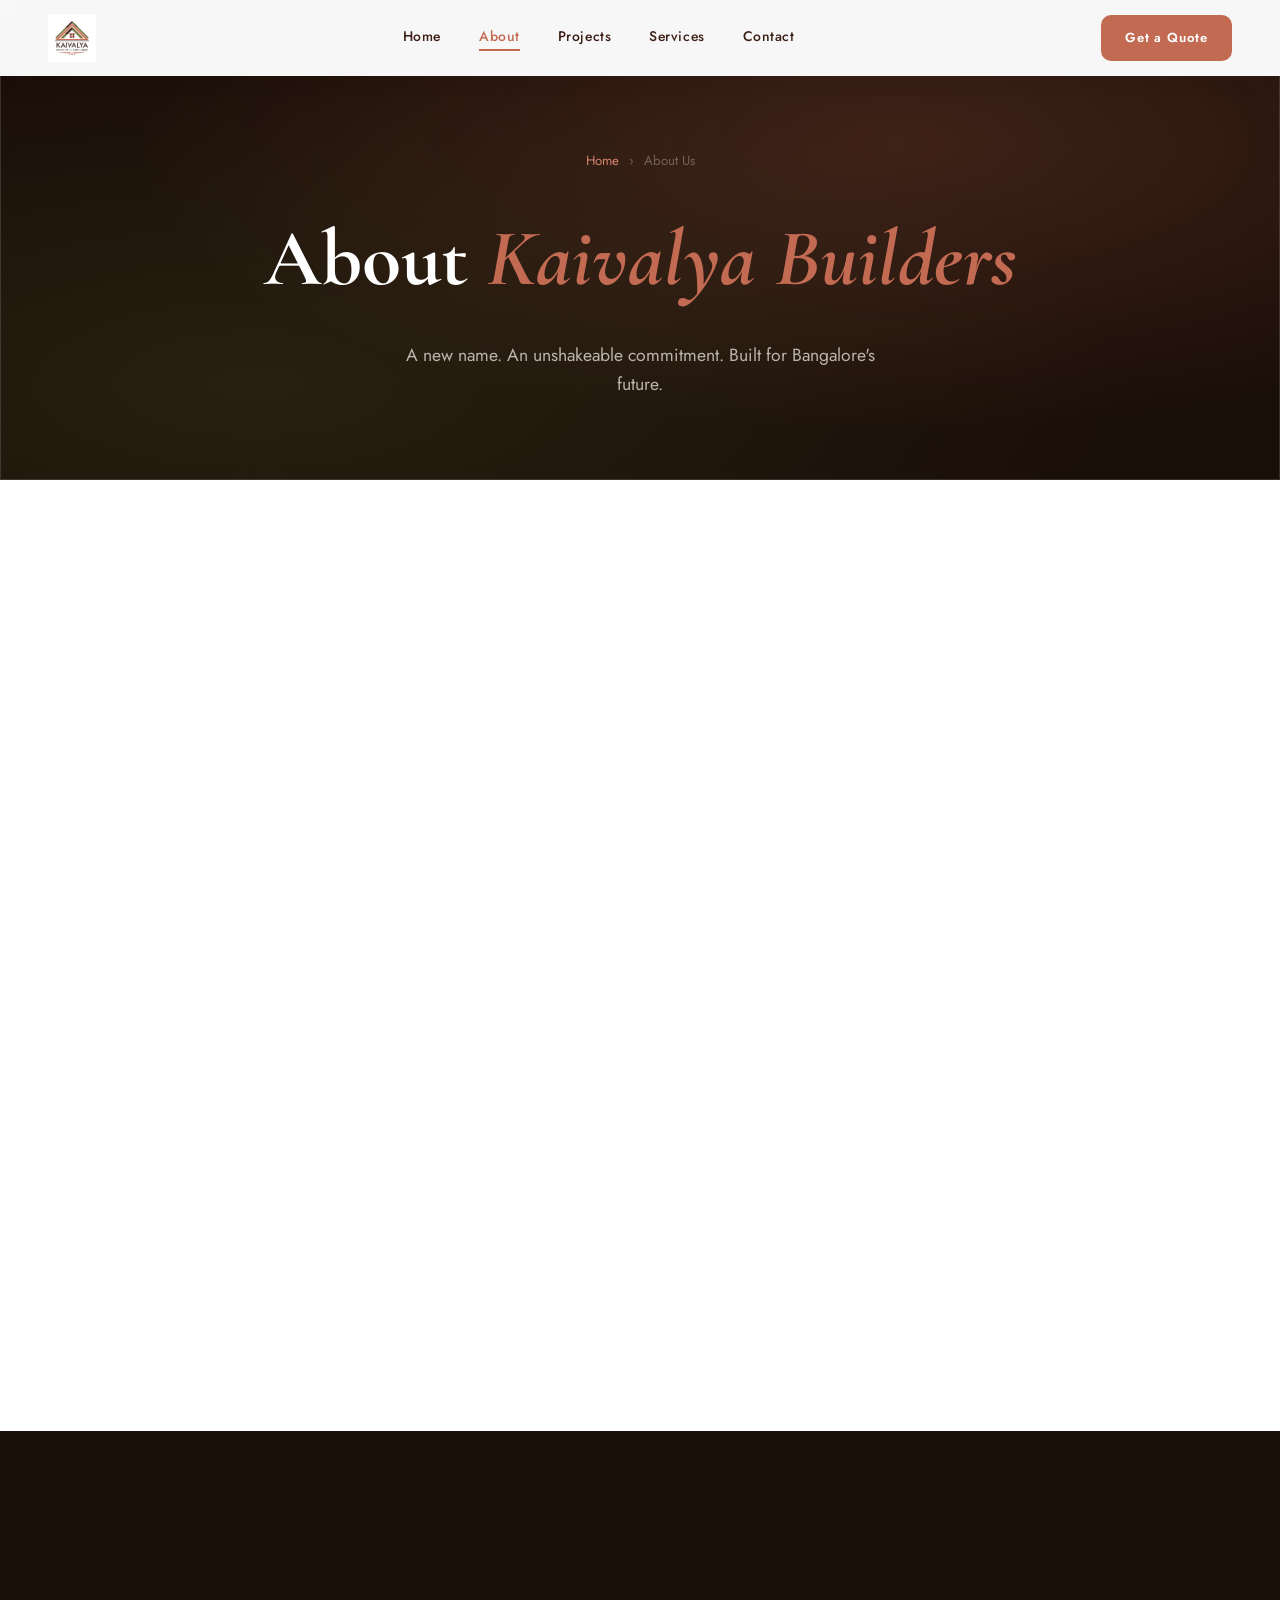
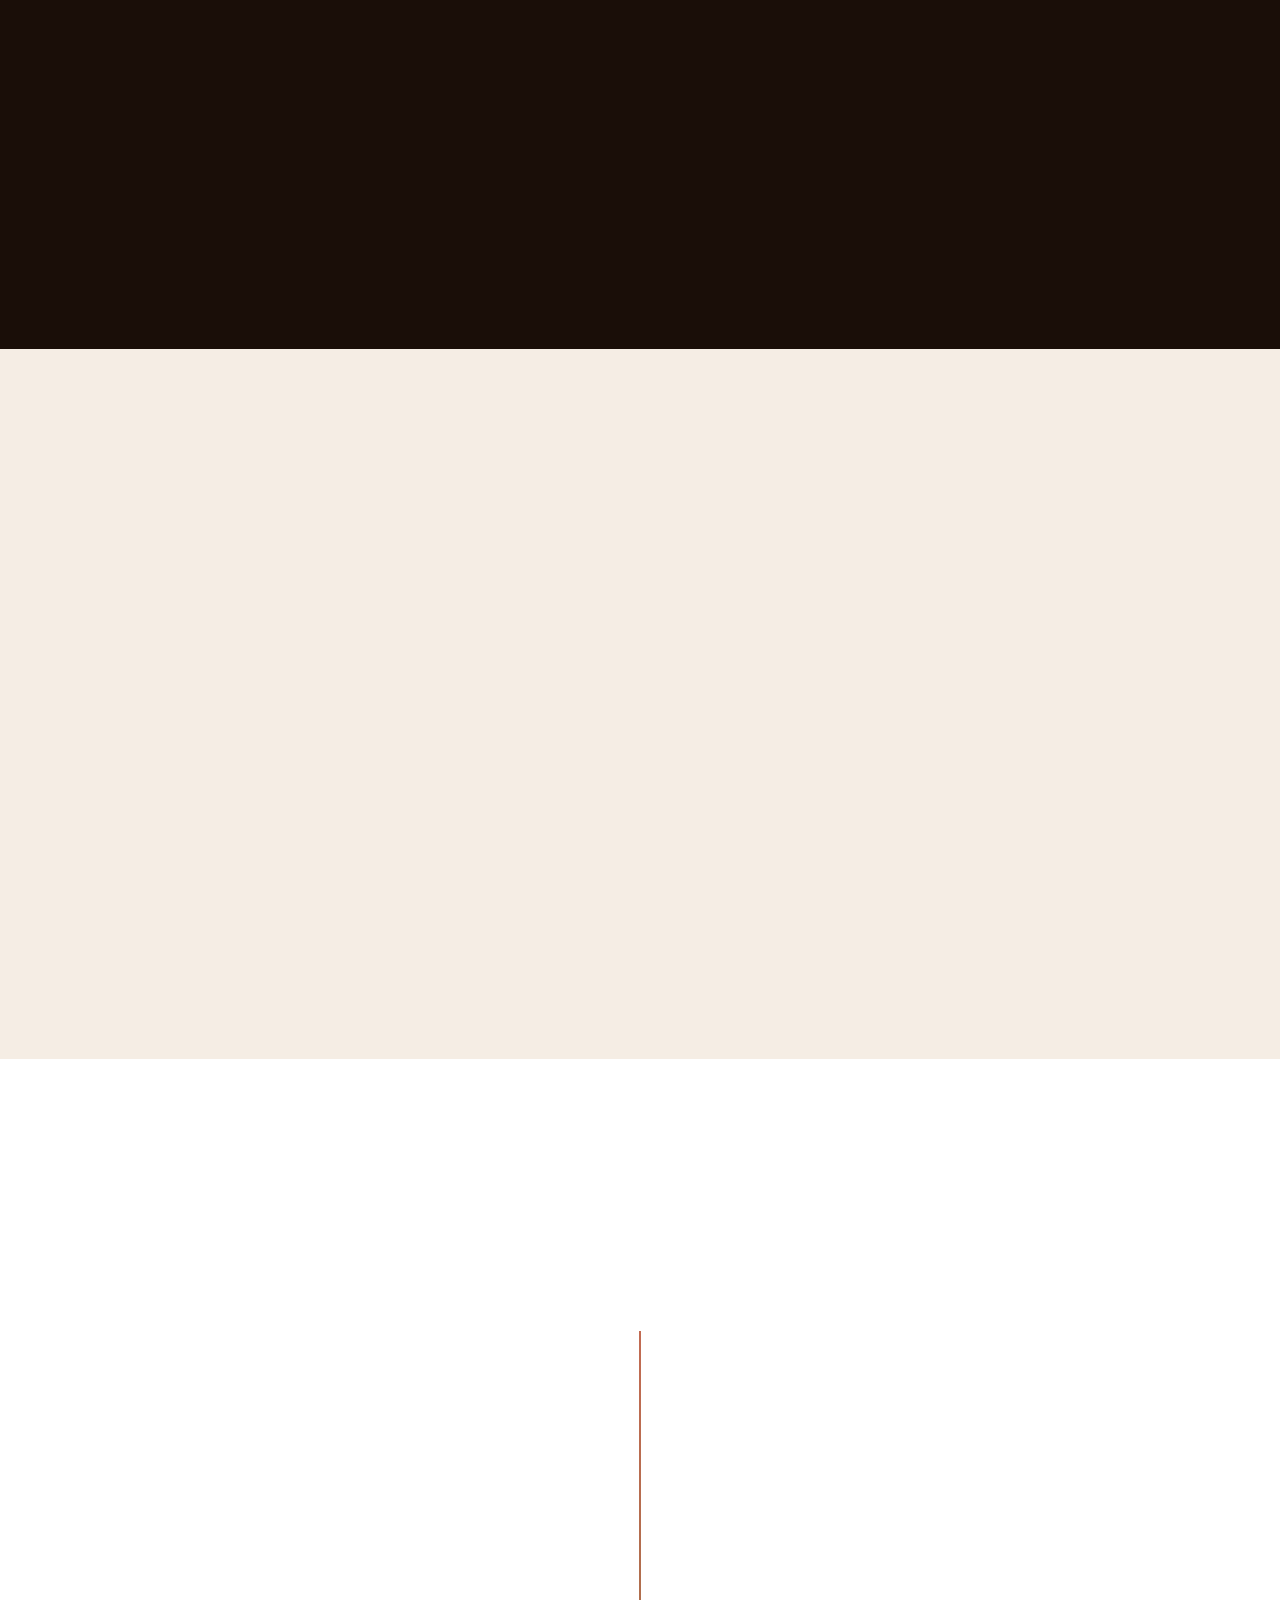
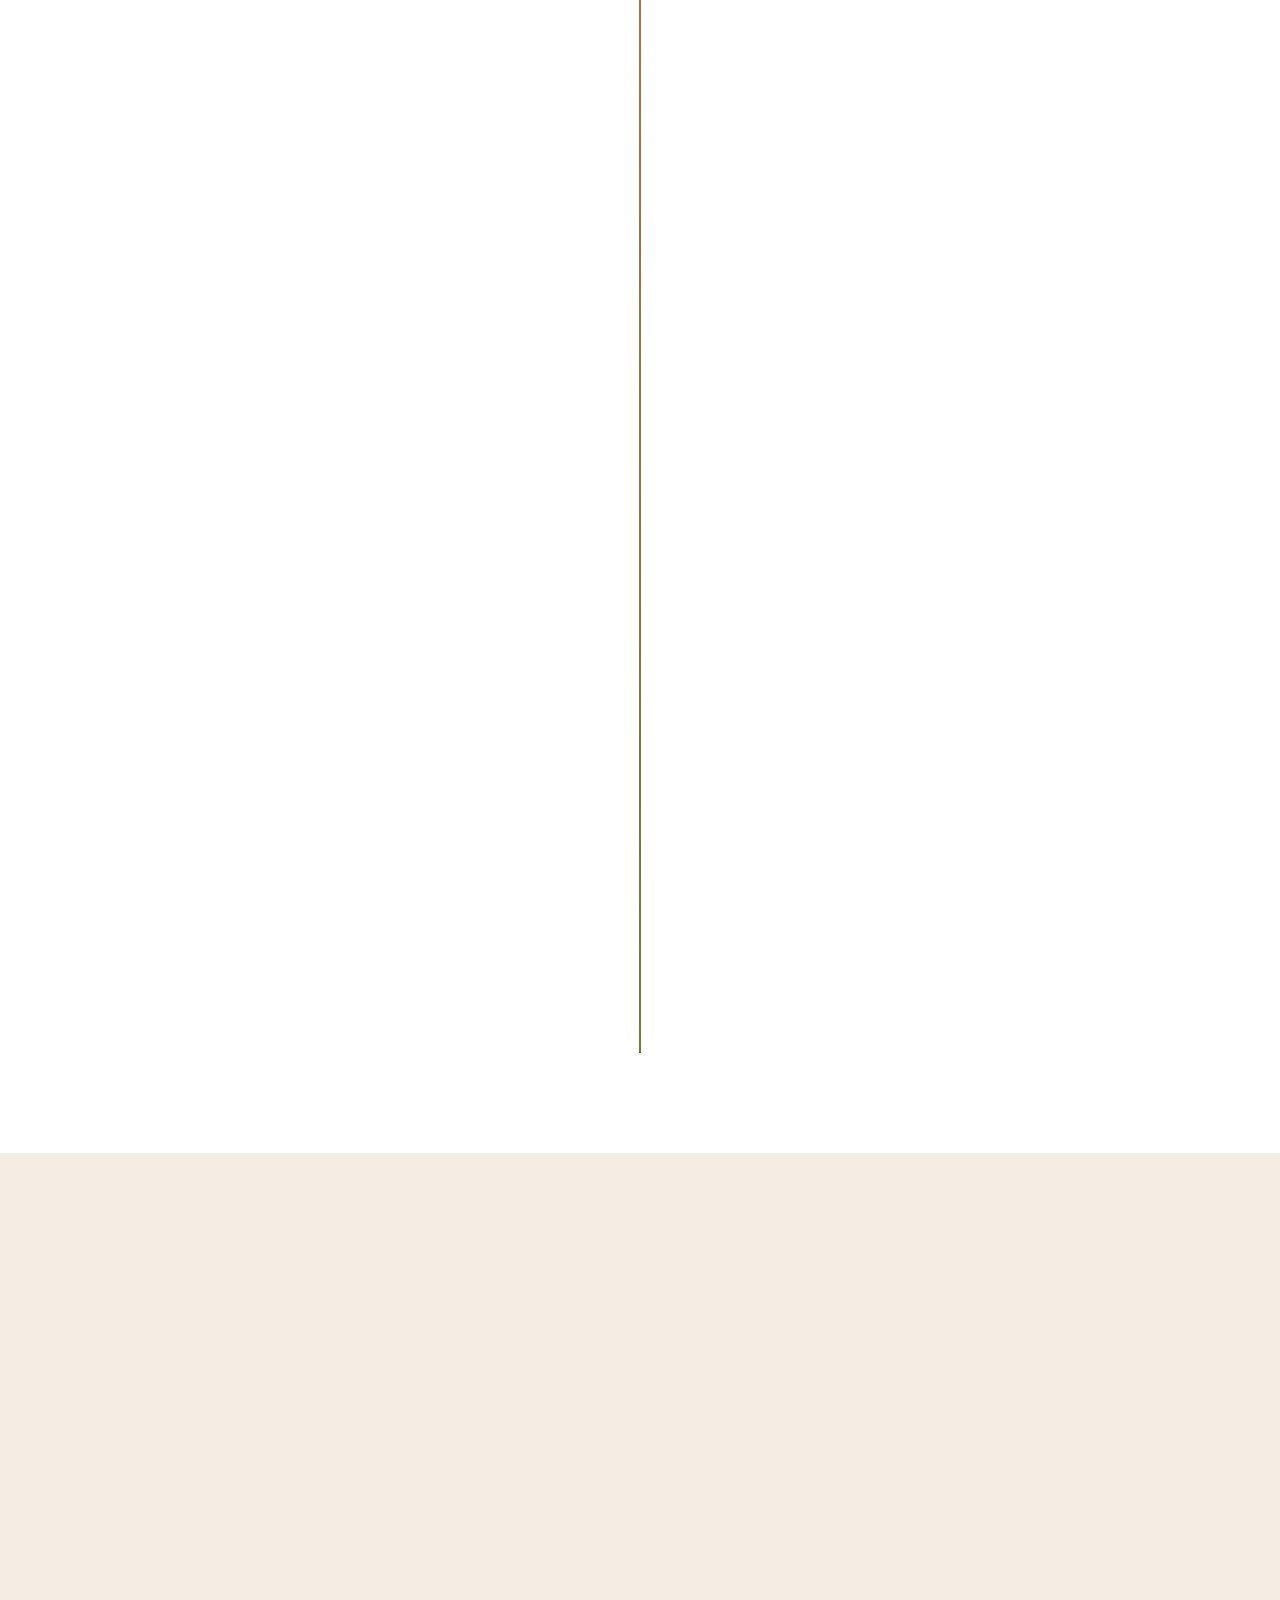
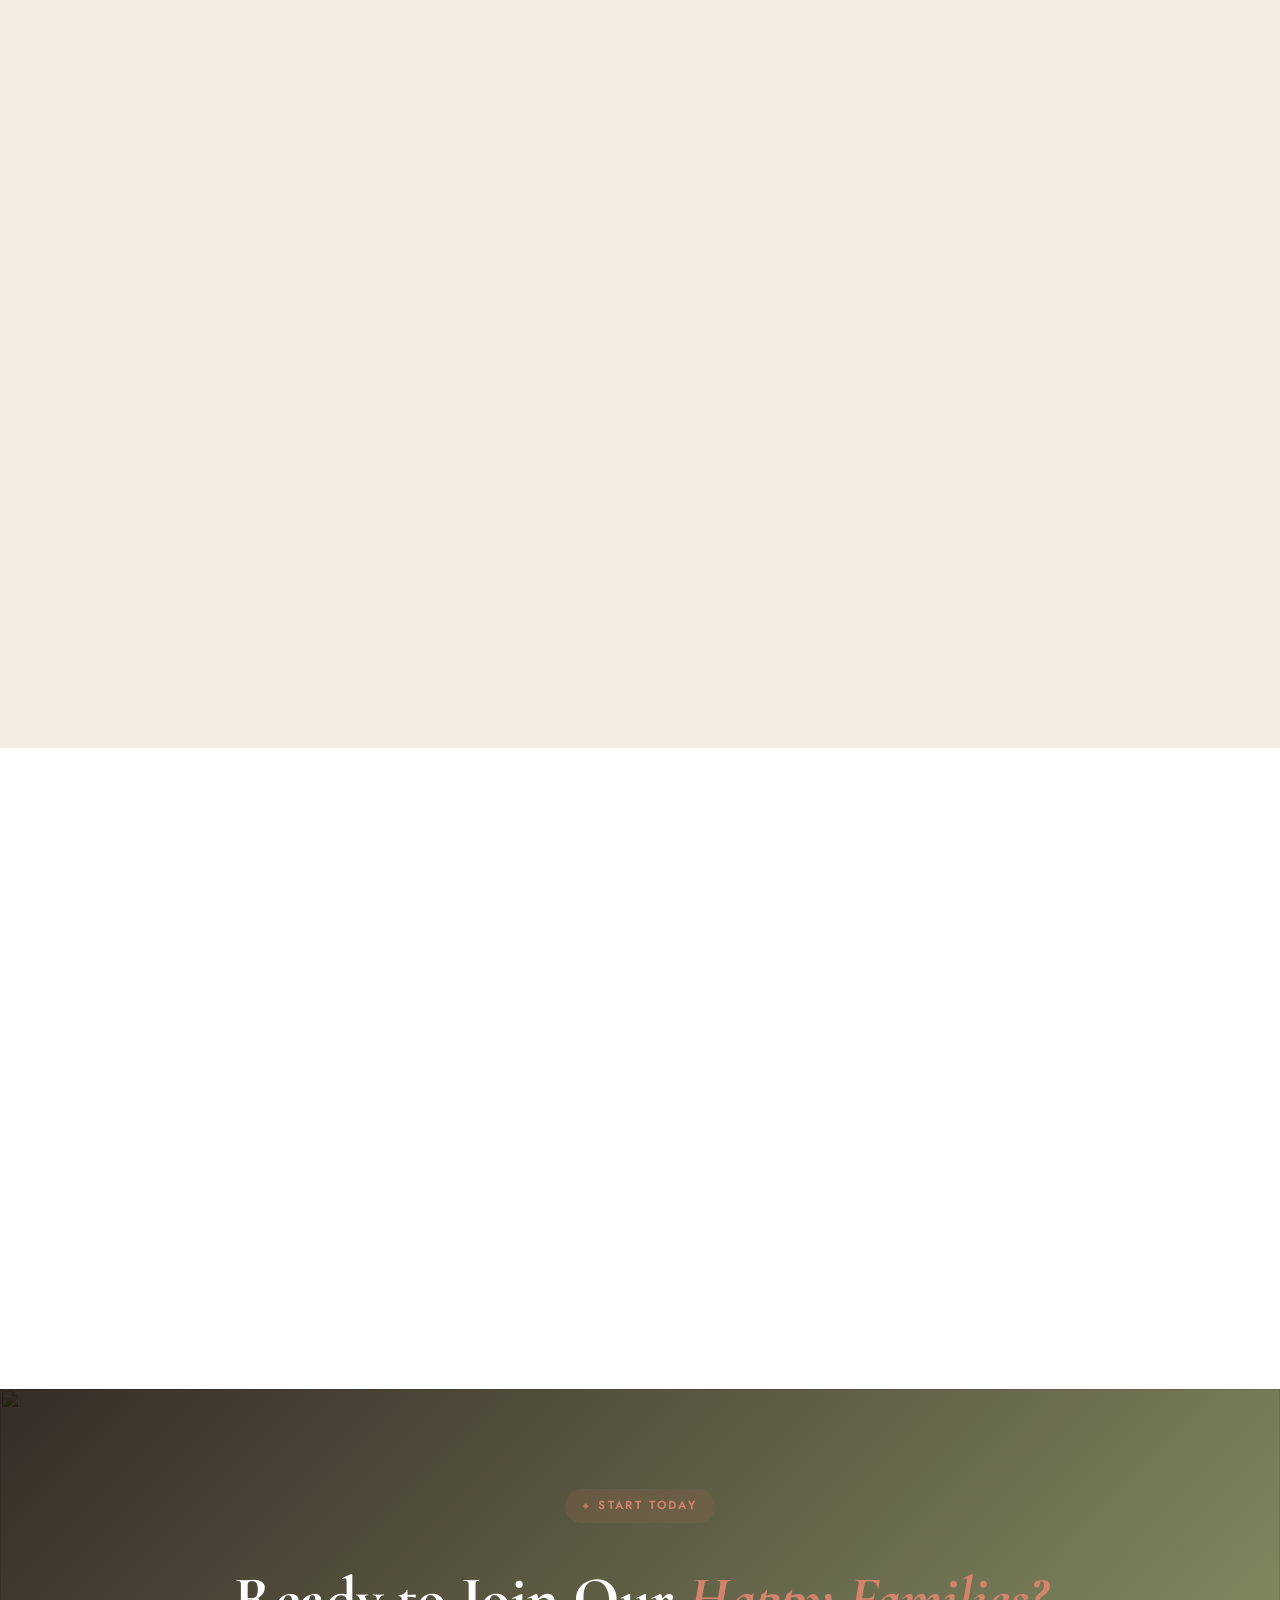
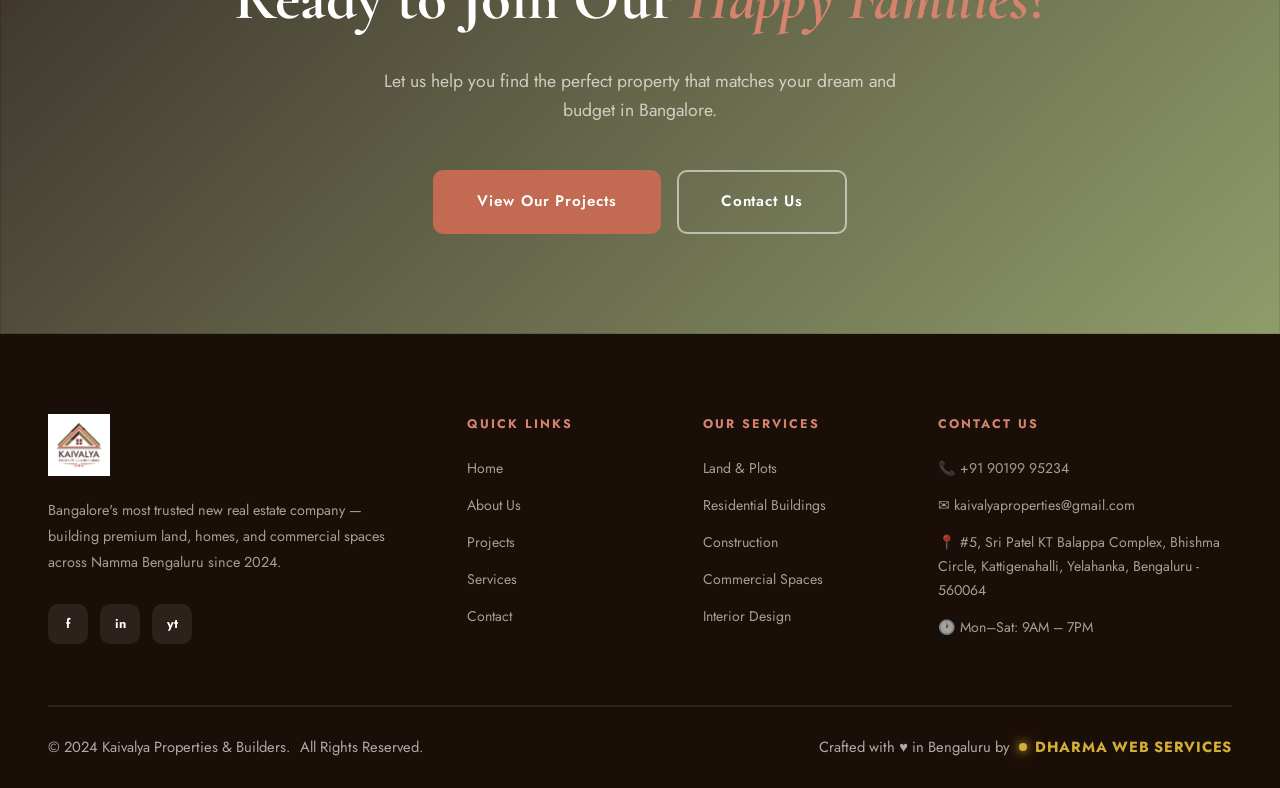
==== commit b6d603ed: "seo" ====
--- a/about.html
+++ b/about.html
@@ -187,9 +187,9 @@
         <p>Bangalore's most trusted new real estate company — building premium land, homes, and commercial spaces across Namma Bengaluru since 2024.</p>
         <div class="social-row">
           <a href="#" aria-label="Facebook">f</a>
-          <a href="#" aria-label="Instagram">in</a>
-          <a href="#" aria-label="YouTube">yt</a>
-          <a href="#" aria-label="LinkedIn">li</a>
+          <a href="https://www.instagram.com/kaivalyaproperties/" aria-label="Instagram">in</a>
+          <a href="https://www.youtube.com/@KaivalyaPropertiesandBuilders" aria-label="YouTube">yt</a>
+           
         </div>
       </div>
       <div class="f-col"><h5>Quick Links</h5><a href="index.html">Home</a><a href="about.html">About Us</a><a href="projects.html">Projects</a><a href="services.html">Services</a><a href="contact.html">Contact</a></div>
@@ -232,6 +232,5 @@
 </div>
   </div>
 </footer>
-<script src="assets/js/main.js"></script>
 </body>
 </html>
--- a/assets/css/main.css
+++ b/assets/css/main.css
@@ -1,3 +1,16 @@
+/* =====================================================
+   GLOBAL FIX FOR MOBILE HORIZONTAL SCROLLING
+   ===================================================== */
+html, body {
+  overflow-x: hidden !important;
+  max-width: 100%;
+  width: 100vw;
+  position: relative;
+}
+
+*, *::before, *::after {
+  box-sizing: border-box;
+}
 /* =====================================================
    KAIVALYA PROPERTIES & BUILDERS — MASTER CSS
    Bangalore | Est. 2024
--- a/assets/css/about.css
+++ b/assets/css/about.css
@@ -1,3 +1,16 @@
+/* =====================================================
+   GLOBAL FIX FOR MOBILE HORIZONTAL SCROLLING
+   ===================================================== */
+html, body {
+  overflow-x: hidden !important;
+  max-width: 100%;
+  width: 100vw;
+  position: relative;
+}
+
+*, *::before, *::after {
+  box-sizing: border-box;
+}
 /* ABOUT PAGE - BASE STYLES */
 .story-grid { display: grid; grid-template-columns: 1.1fr 1fr; gap: 80px; align-items: center; }
 .story-text > * + * { margin-top: 18px; }
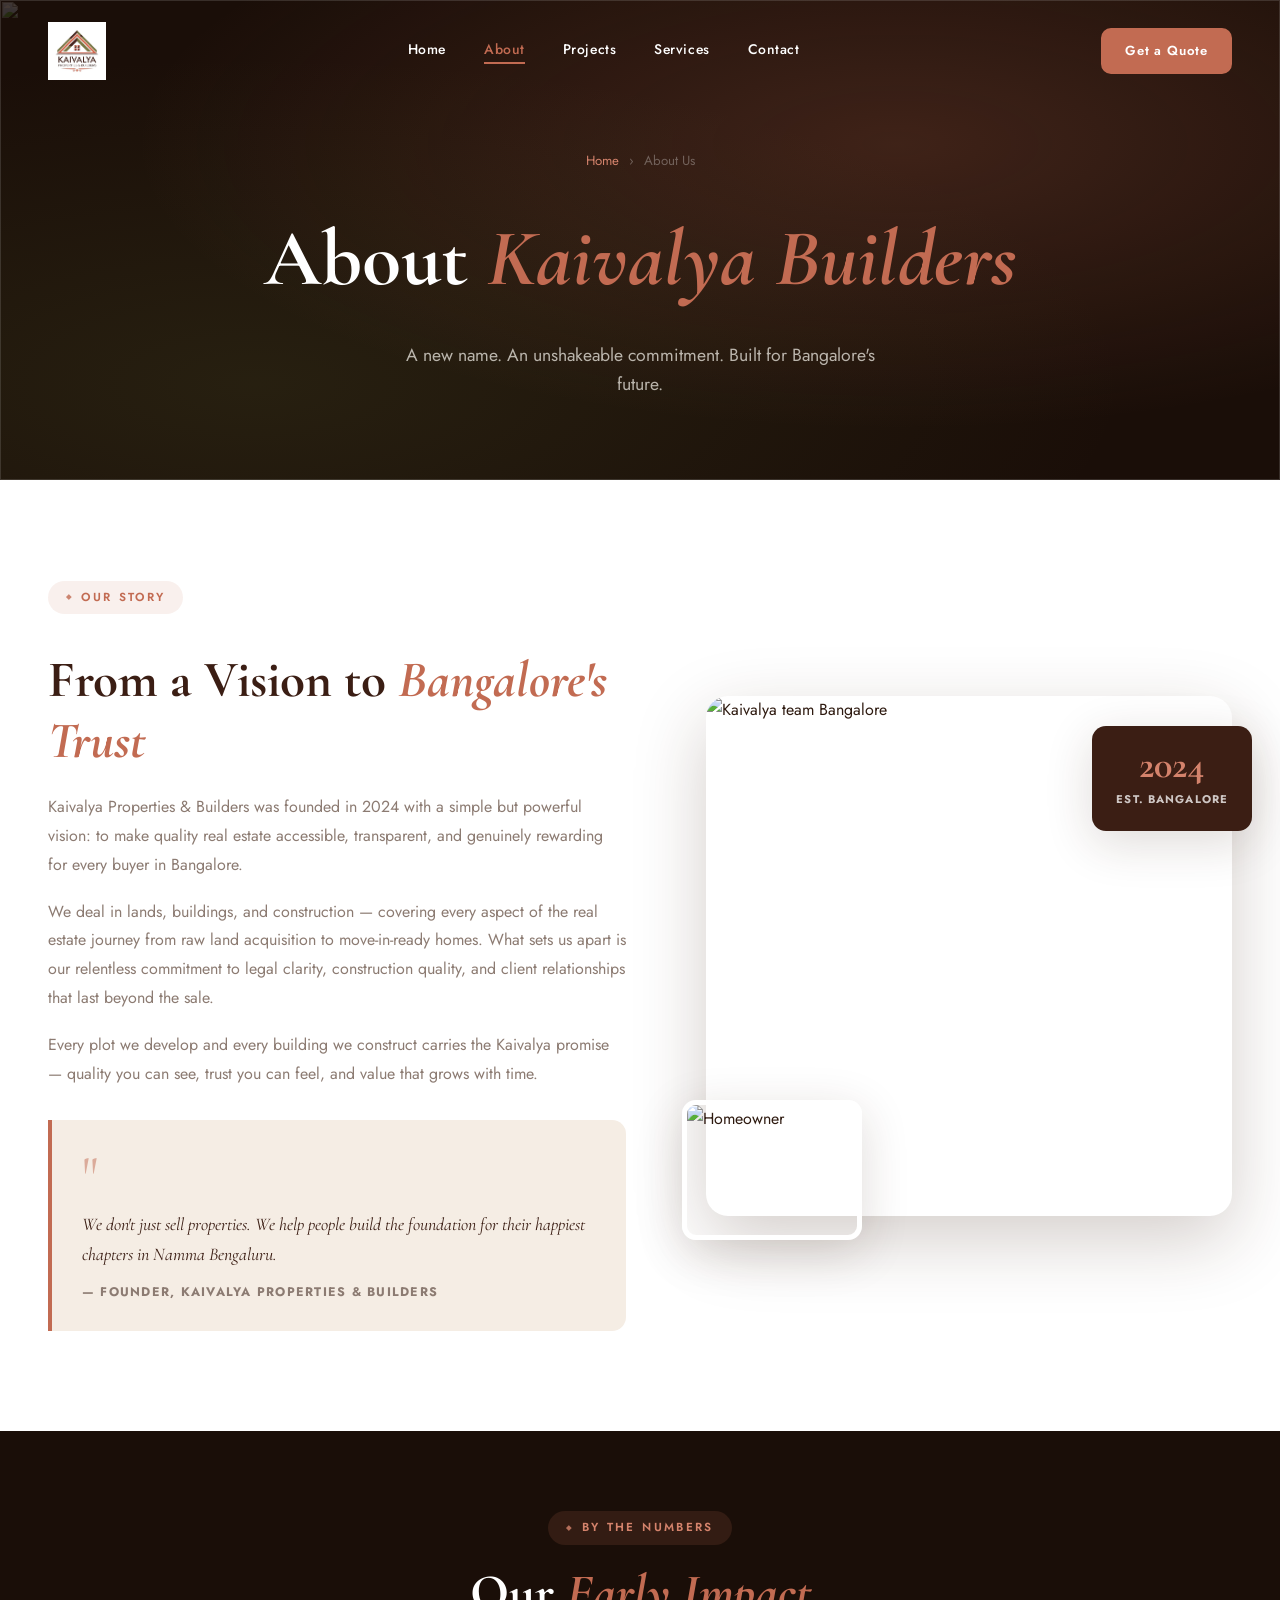
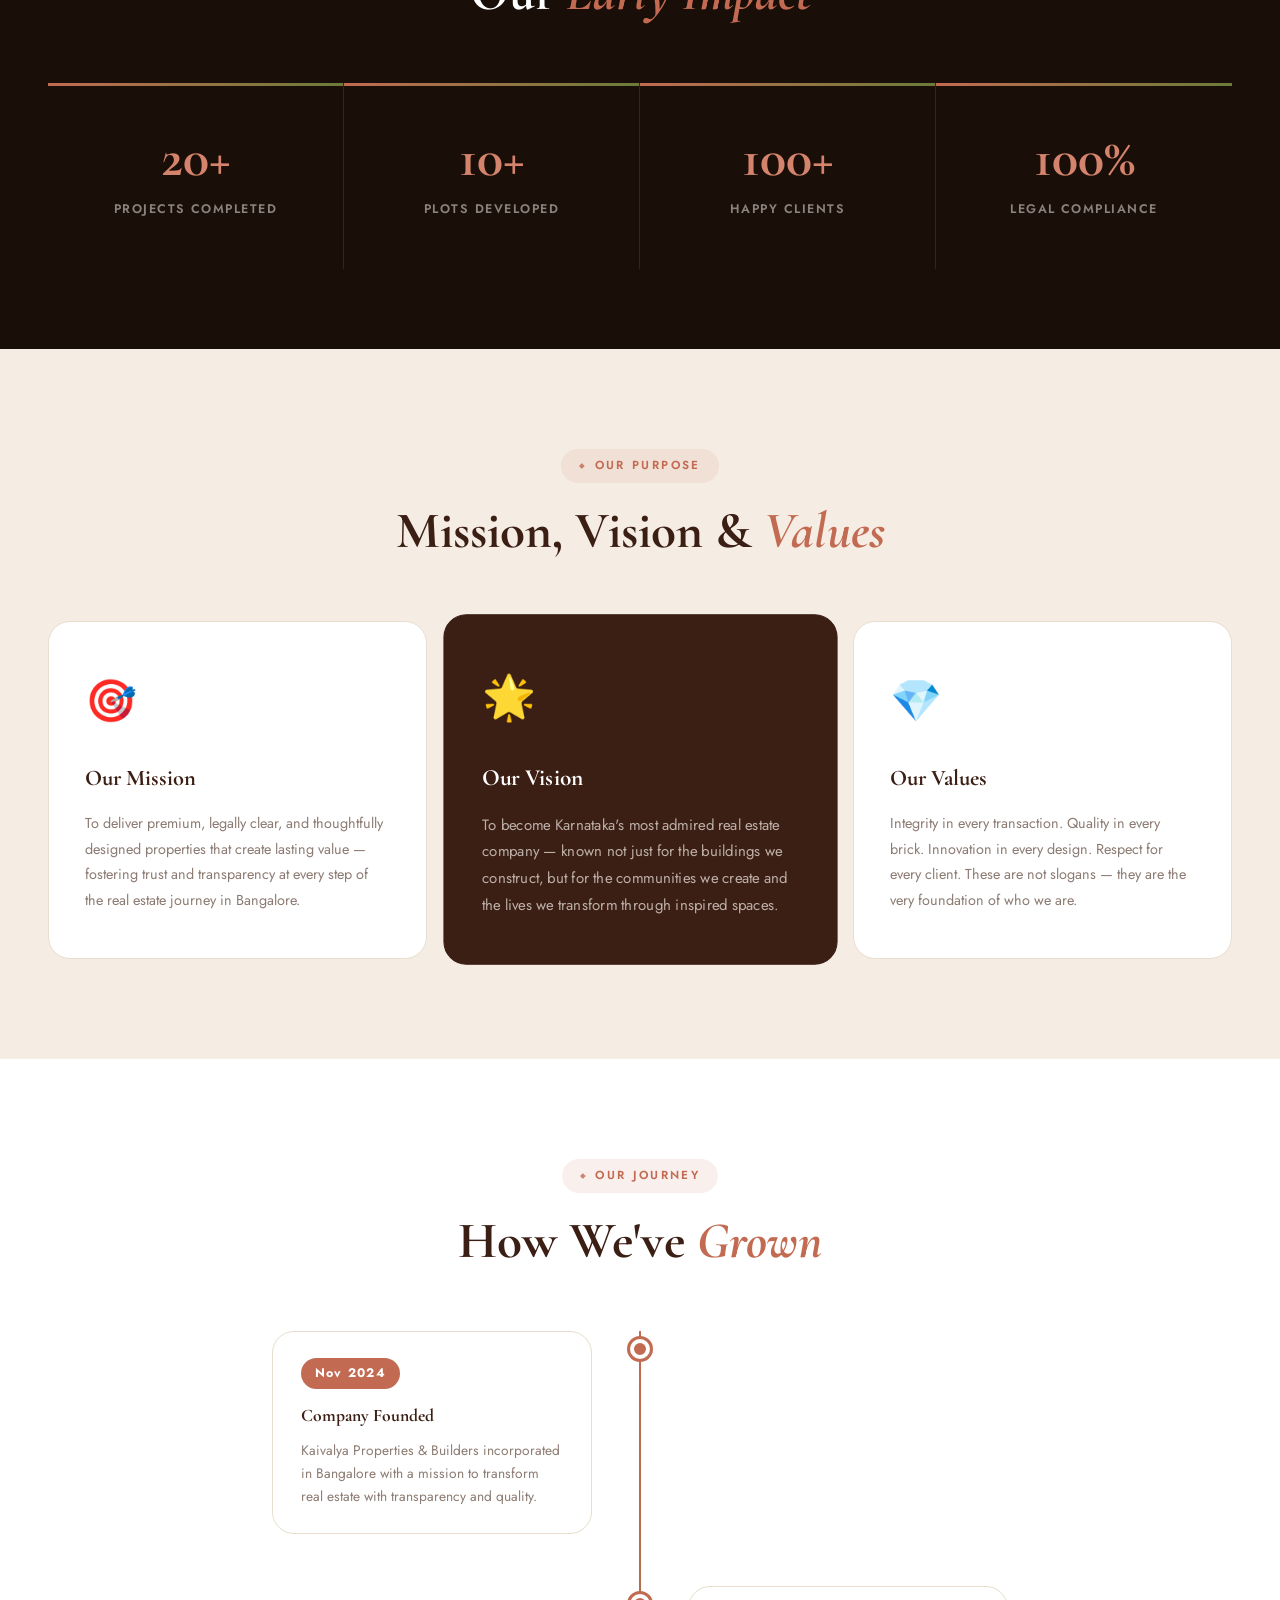
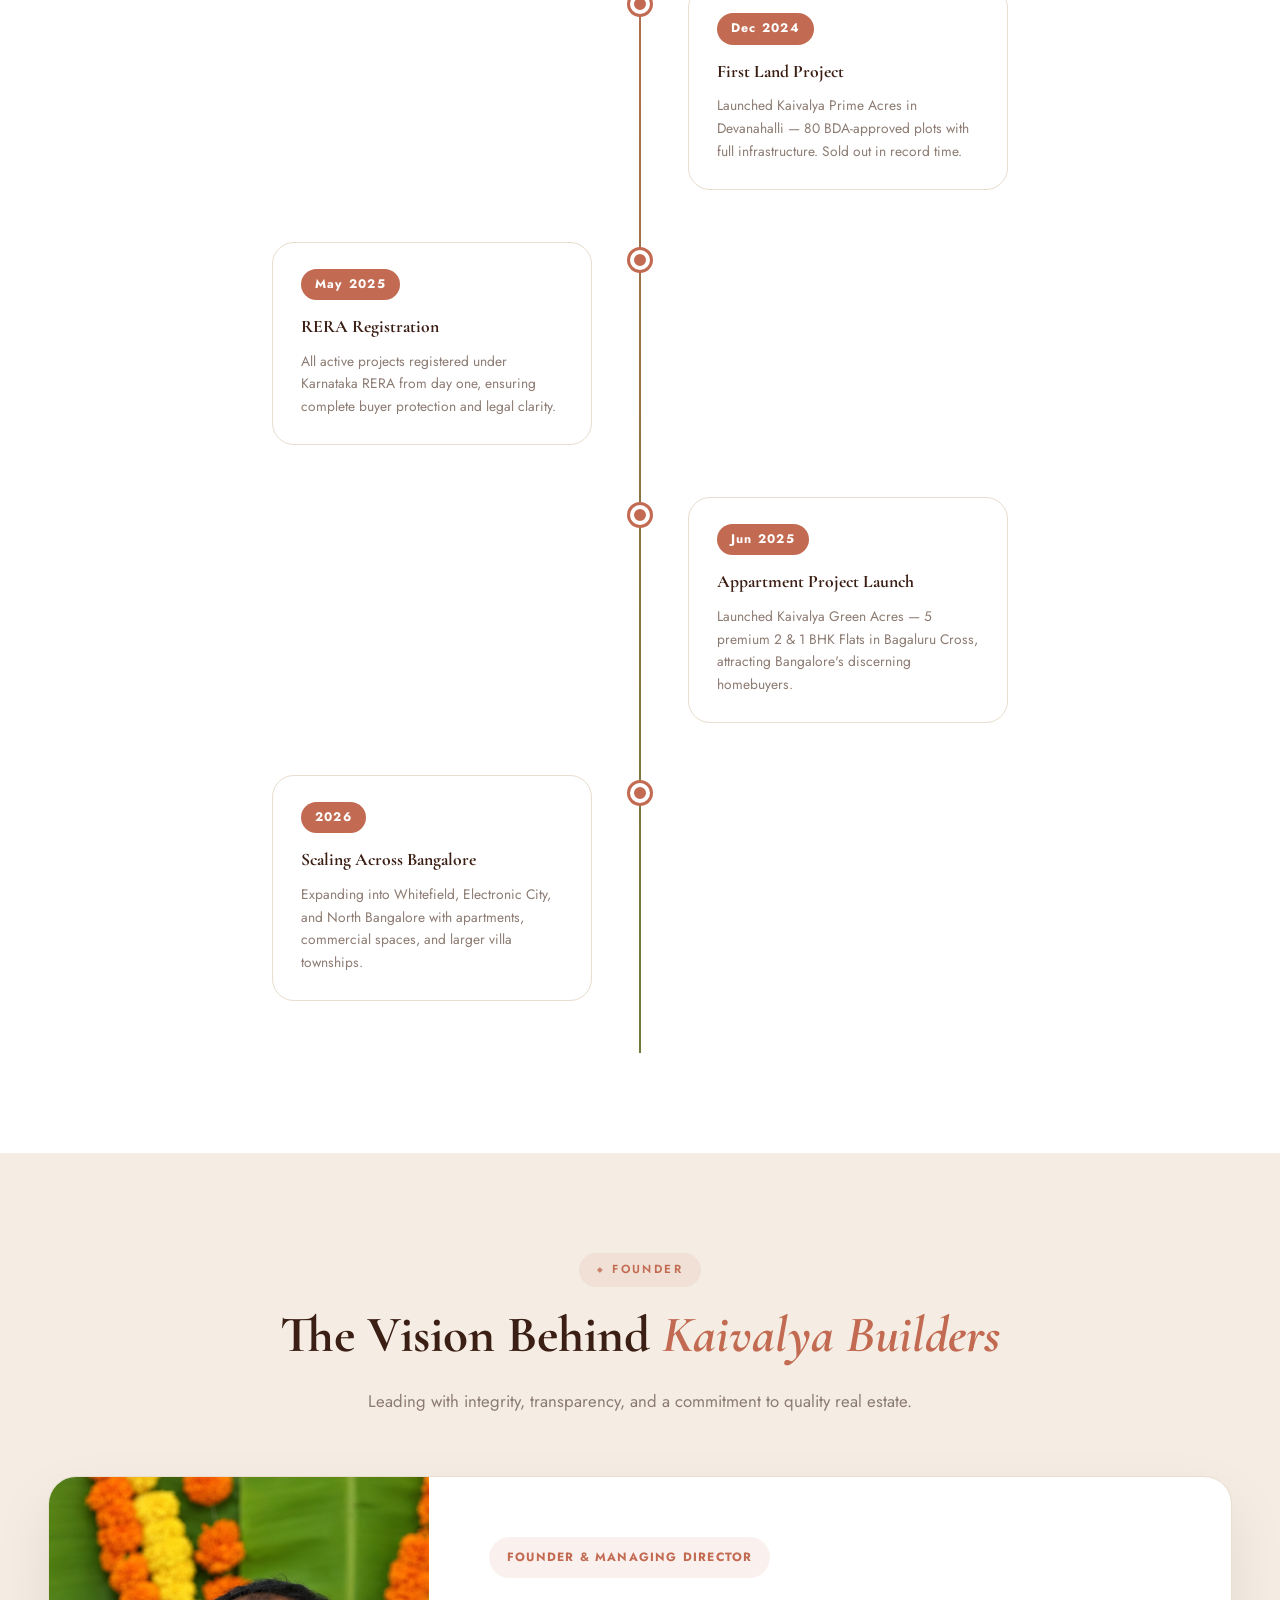
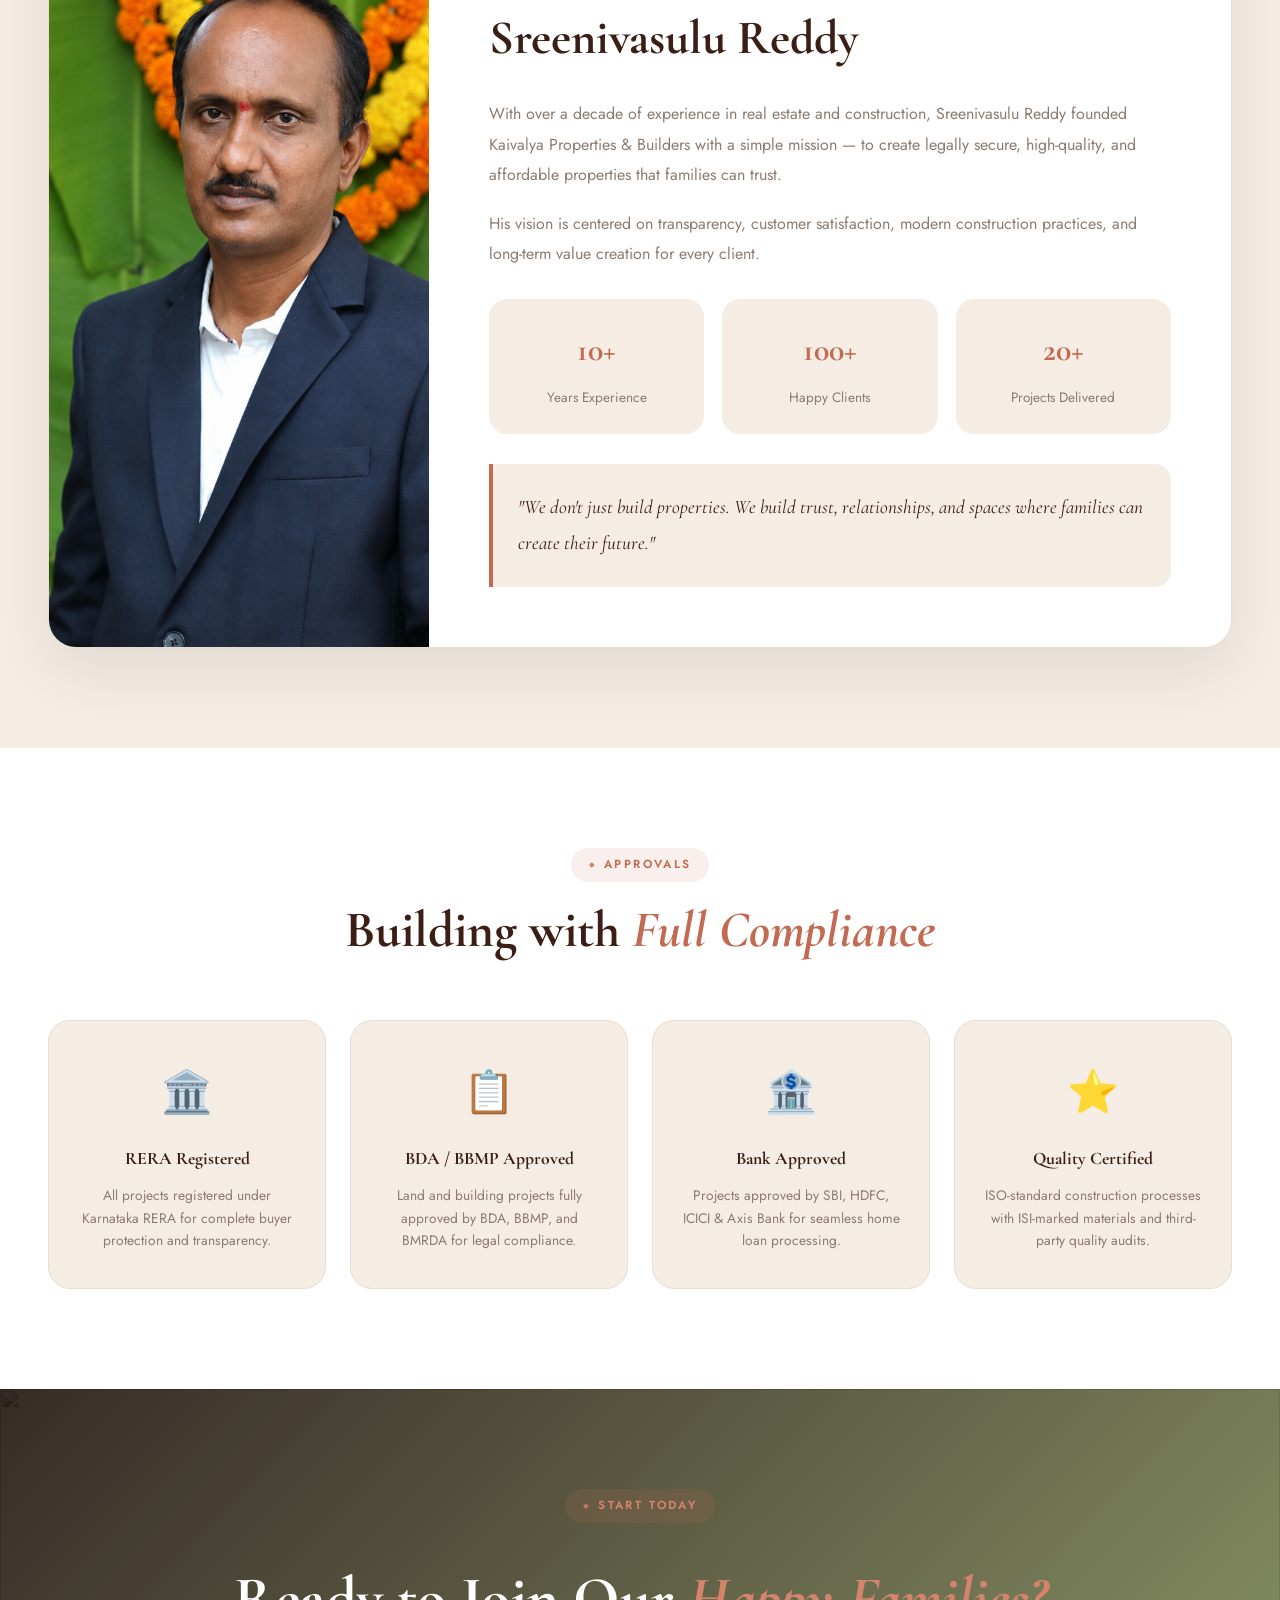
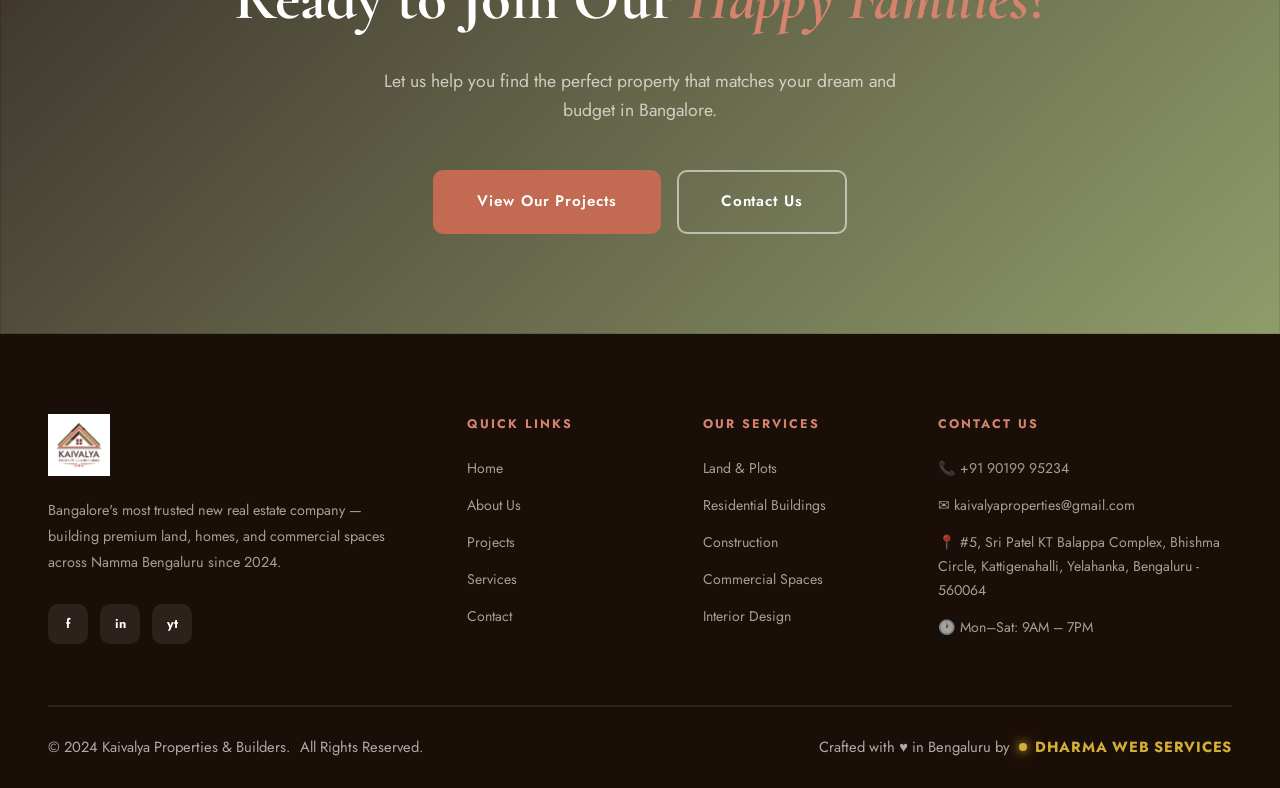
==== commit 66e31247: "about" ====
--- a/about.html
+++ b/about.html
@@ -189,7 +189,6 @@
           <a href="#" aria-label="Facebook">f</a>
           <a href="https://www.instagram.com/kaivalyaproperties/" aria-label="Instagram">in</a>
           <a href="https://www.youtube.com/@KaivalyaPropertiesandBuilders" aria-label="YouTube">yt</a>
-           
         </div>
       </div>
       <div class="f-col"><h5>Quick Links</h5><a href="index.html">Home</a><a href="about.html">About Us</a><a href="projects.html">Projects</a><a href="services.html">Services</a><a href="contact.html">Contact</a></div>
@@ -232,5 +231,6 @@
 </div>
   </div>
 </footer>
+<script src="assets/js/main.js"></script>
 </body>
 </html>
--- a/assets/css/about.css
+++ b/assets/css/about.css
@@ -1,16 +1,3 @@
-/* =====================================================
-   GLOBAL FIX FOR MOBILE HORIZONTAL SCROLLING
-   ===================================================== */
-html, body {
-  overflow-x: hidden !important;
-  max-width: 100%;
-  width: 100vw;
-  position: relative;
-}
-
-*, *::before, *::after {
-  box-sizing: border-box;
-}
 /* ABOUT PAGE - BASE STYLES */
 .story-grid { display: grid; grid-template-columns: 1.1fr 1fr; gap: 80px; align-items: center; }
 .story-text > * + * { margin-top: 18px; }
